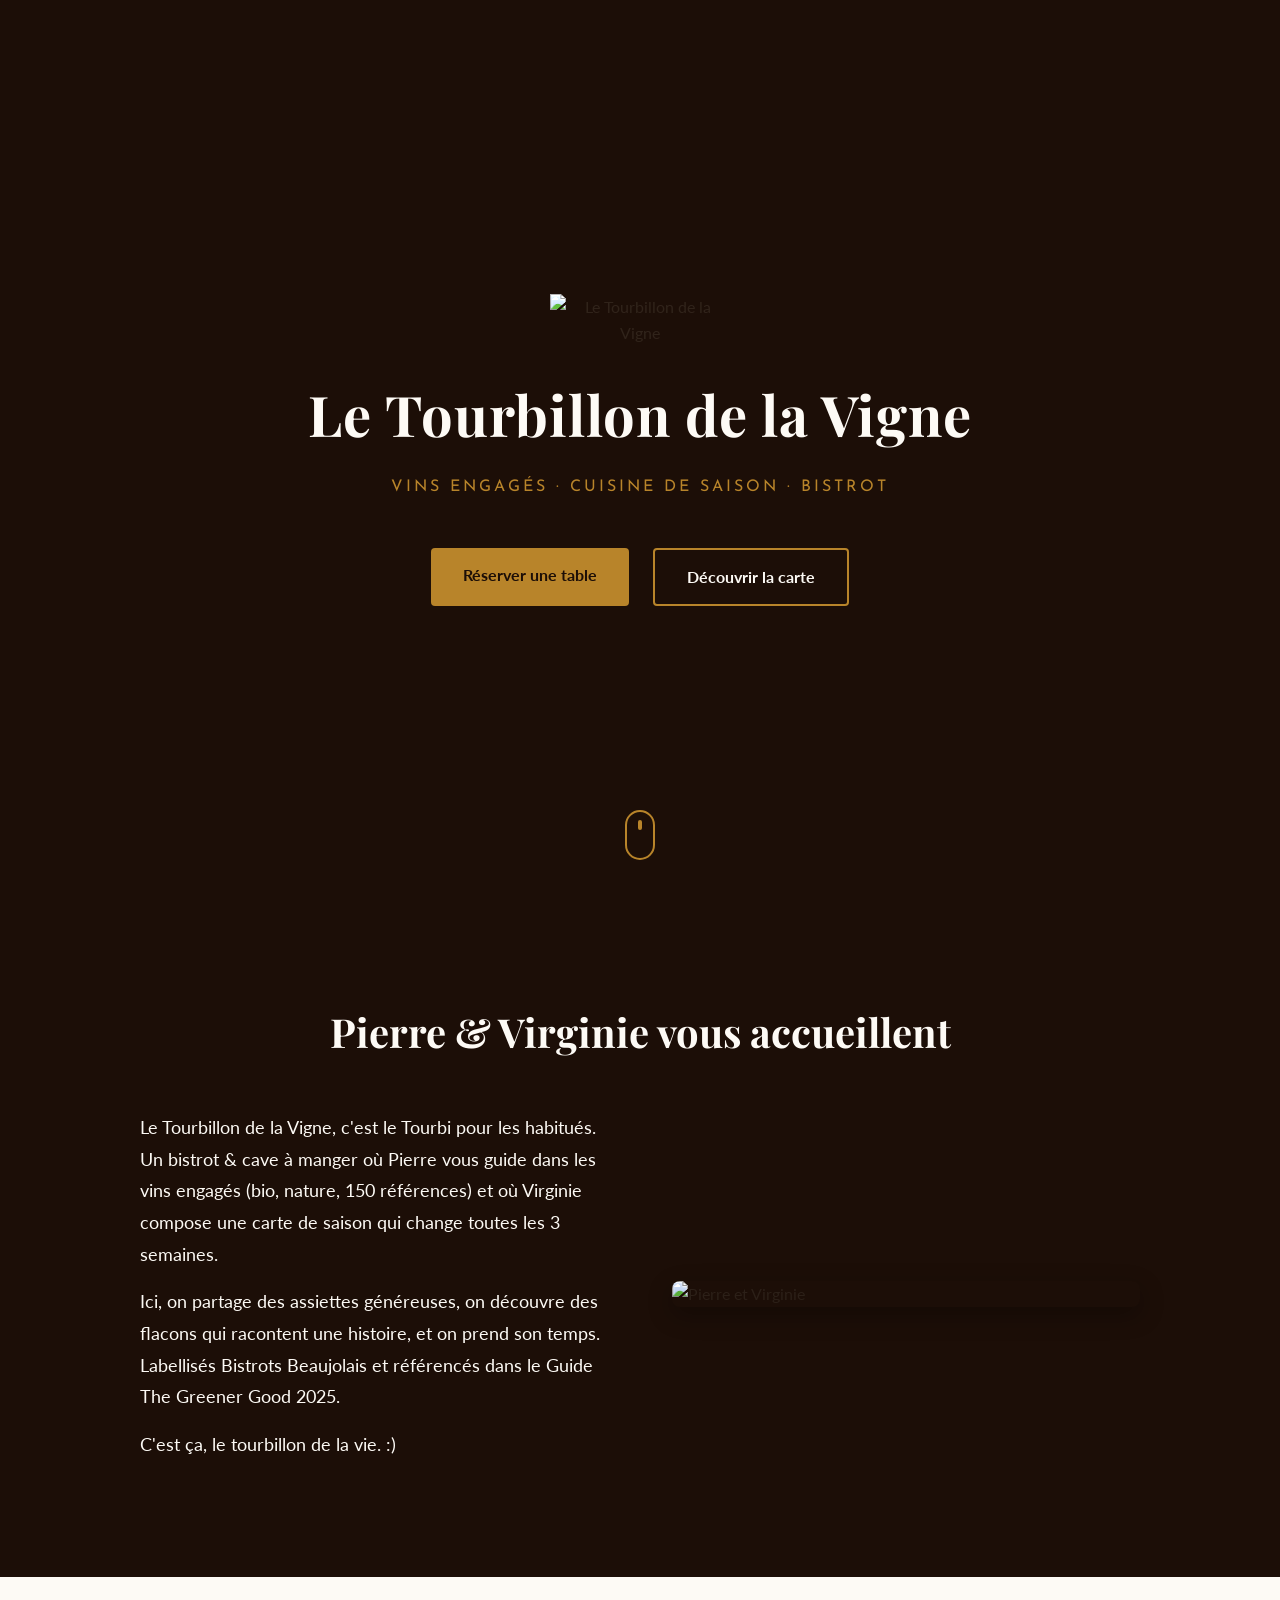
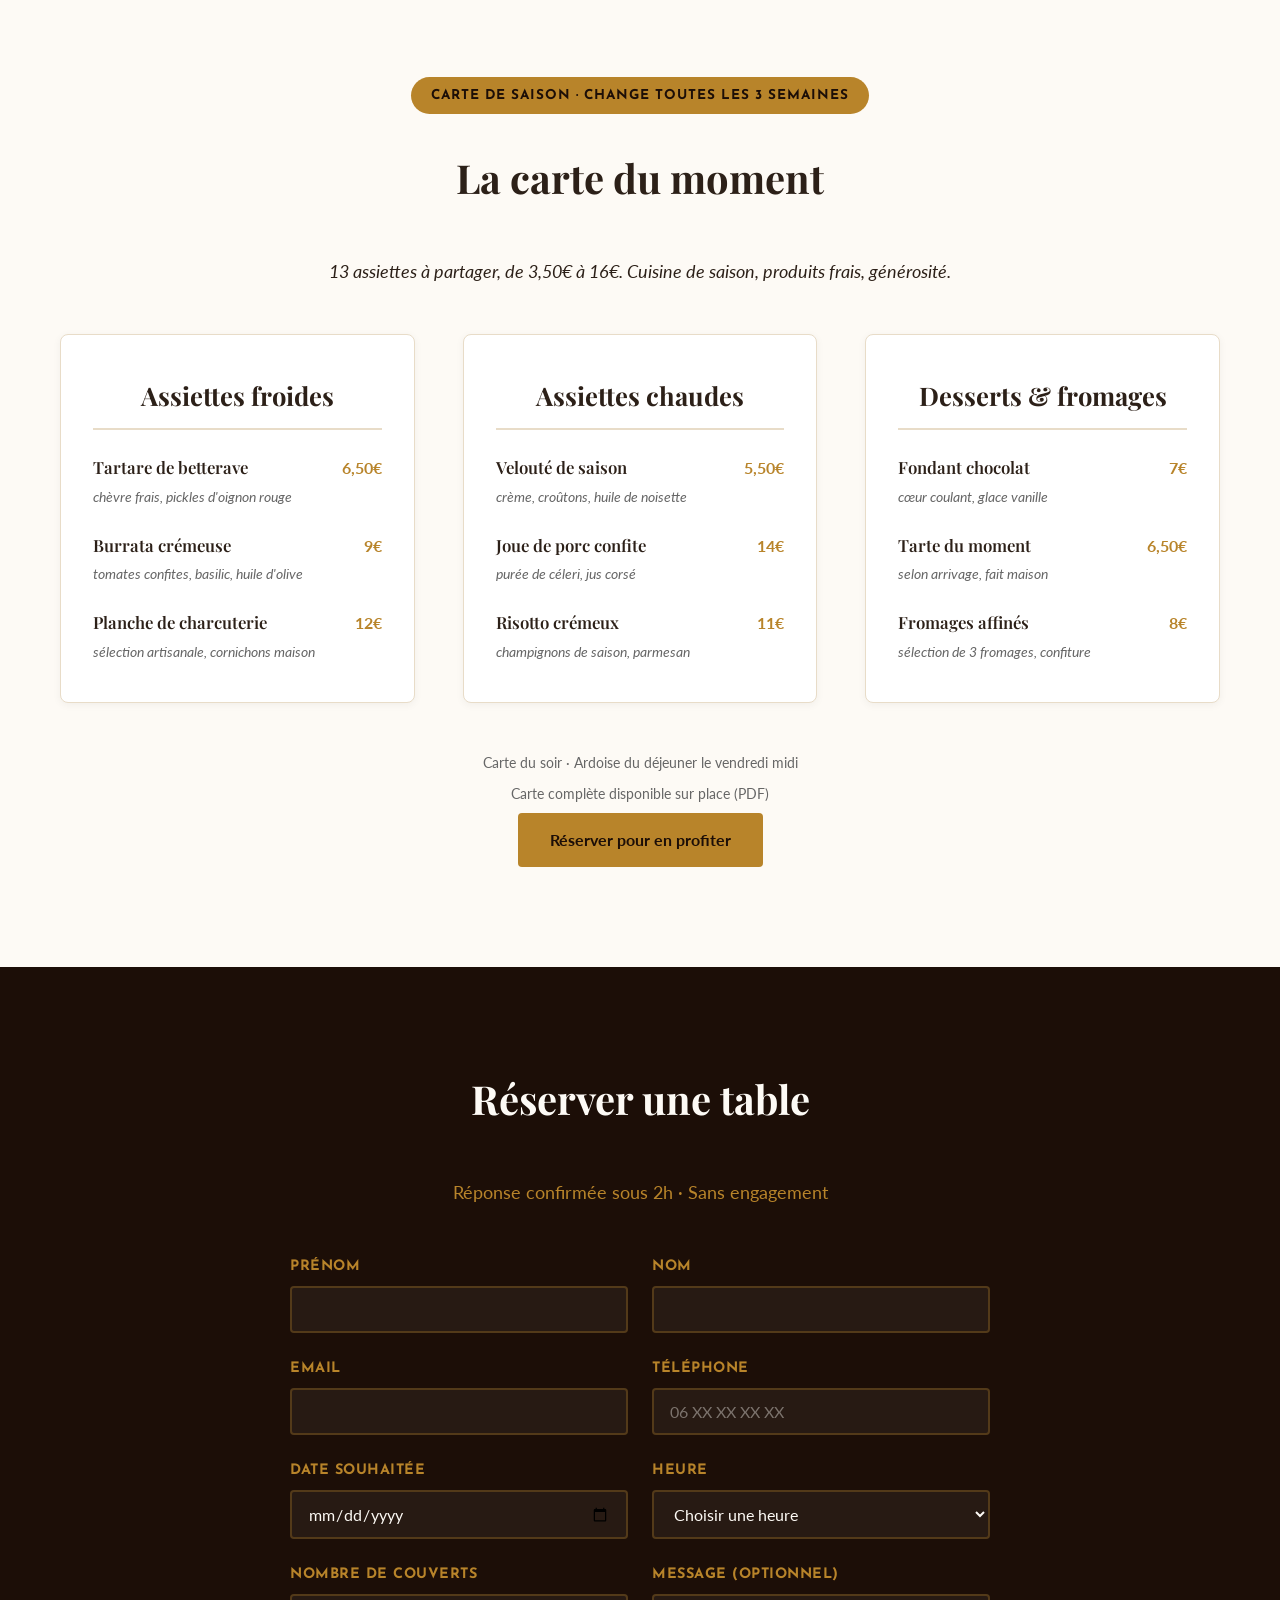
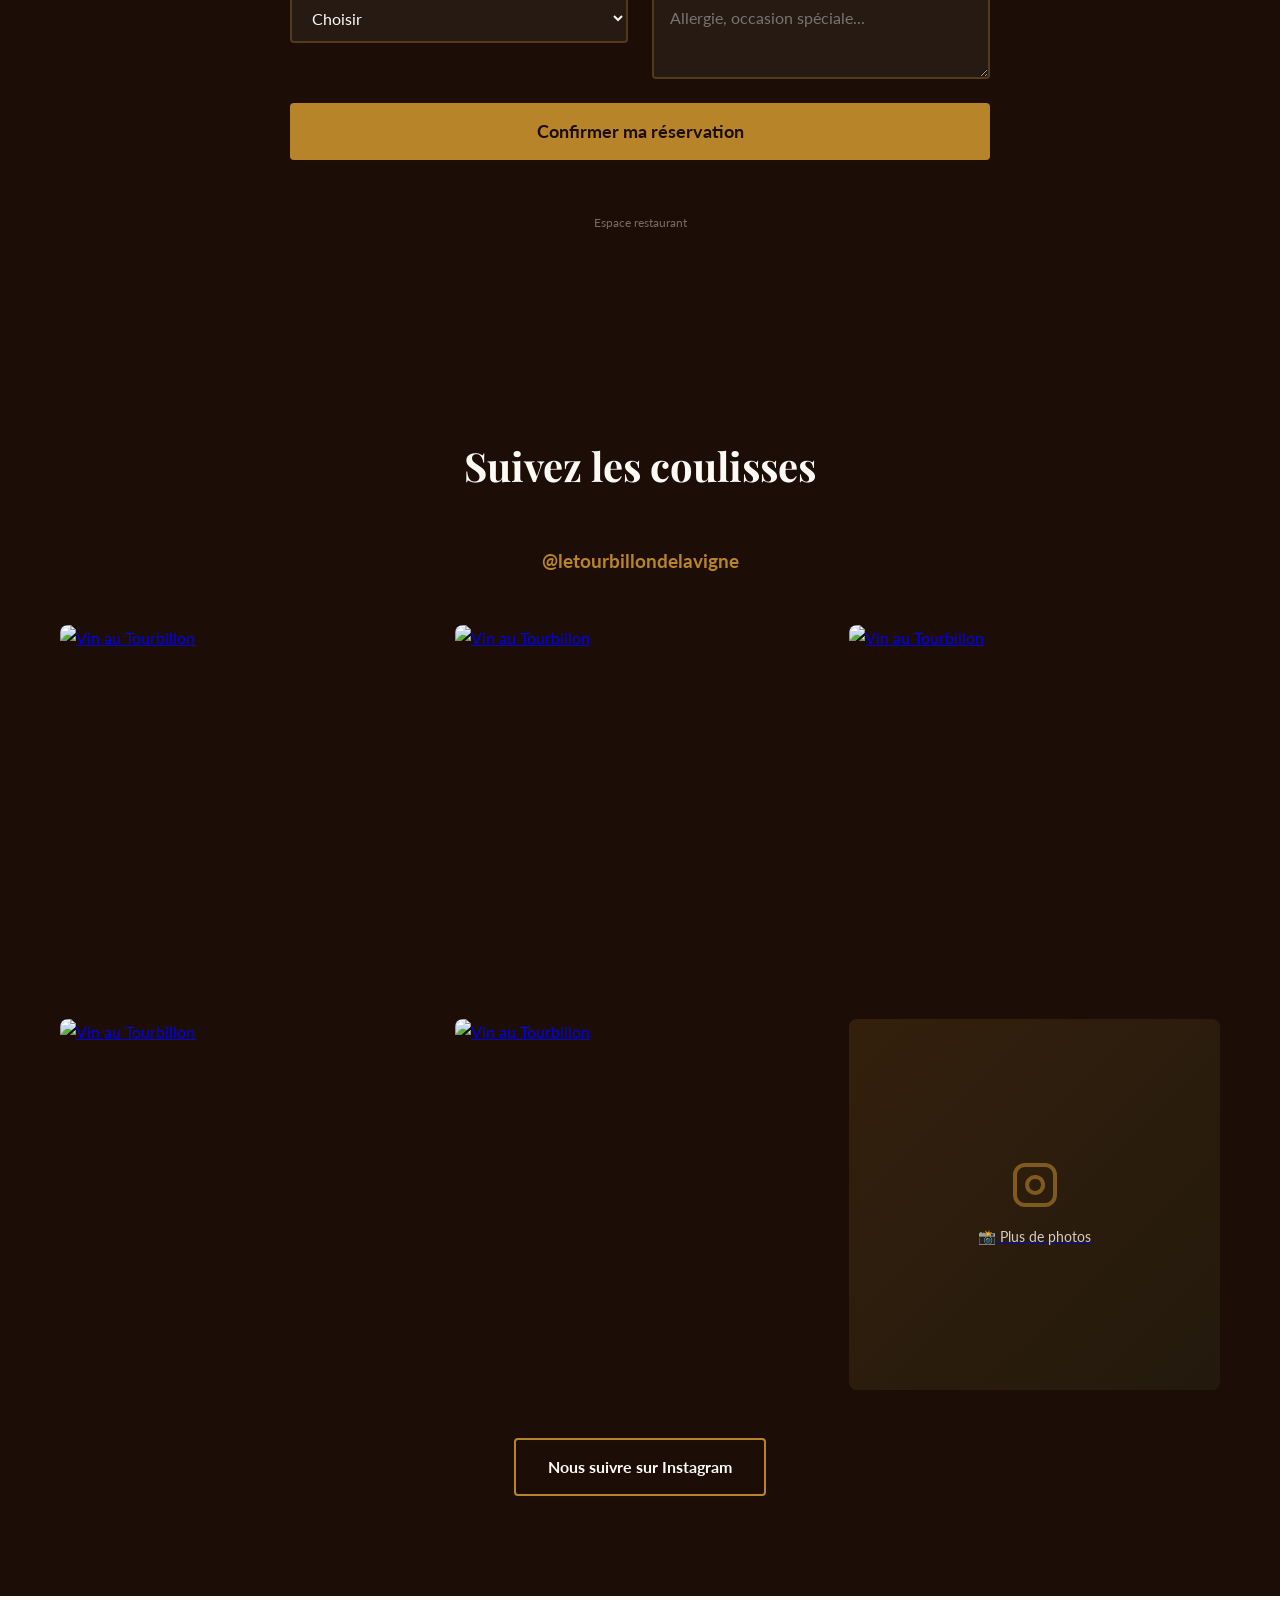
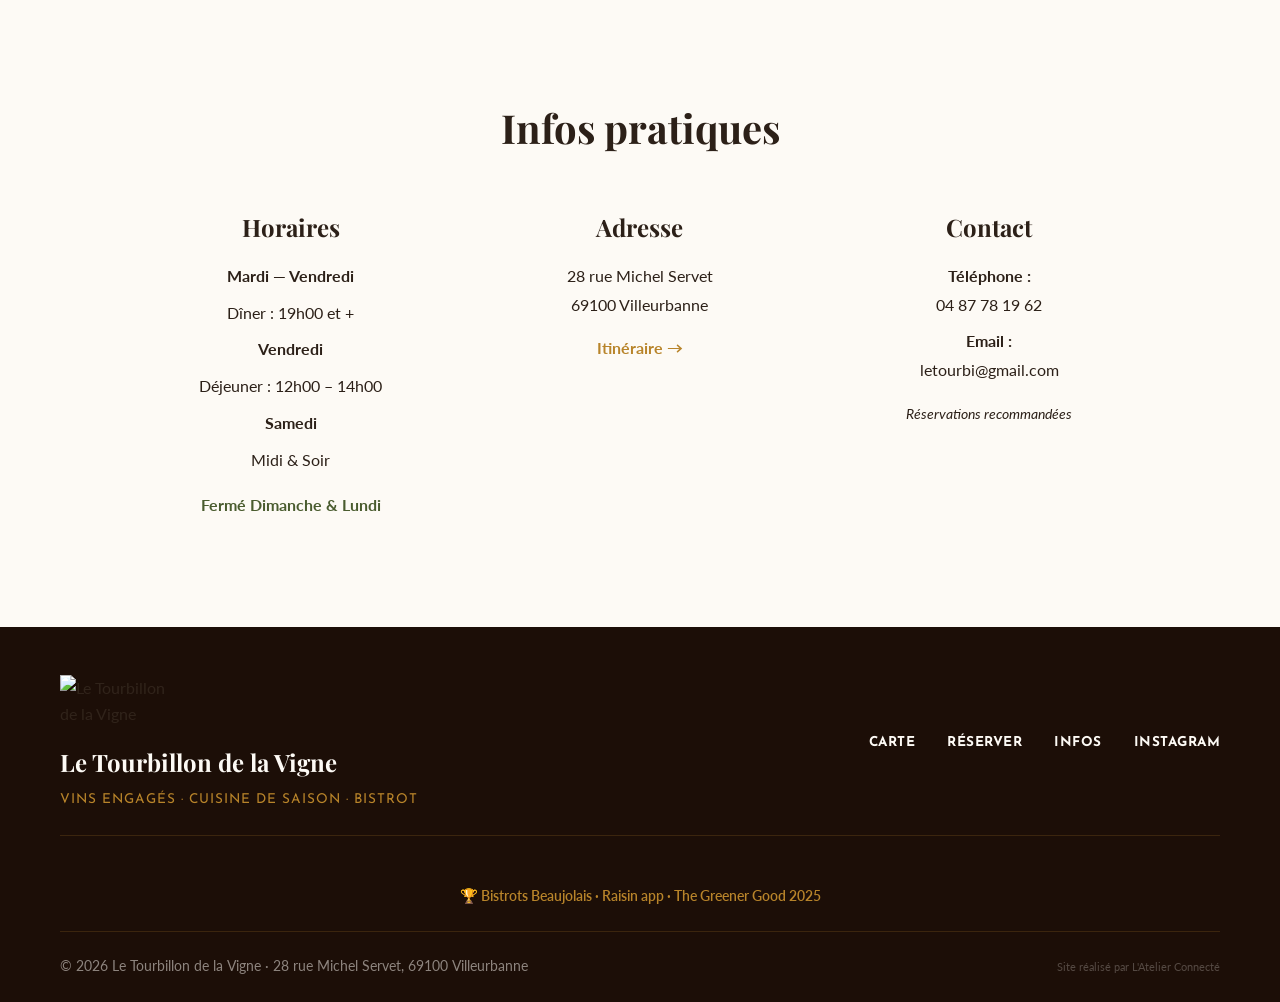
==== index.html @ a5dbc2f9 "Site démo Le Tourbillon de la Vigne avec admin" ====
<!DOCTYPE html>
<html lang="fr">
<head>
    <meta charset="UTF-8">
    <meta name="viewport" content="width=device-width, initial-scale=1.0">
    <title>Le Tourbillon de la Vigne · Vins engagés · Cuisine de saison · Villeurbanne</title>
    <meta name="description" content="Bistrot & cave à manger à Villeurbanne. Pierre (vin) et Virginie (cuisine) vous accueillent pour une cuisine de saison et des vins engagés.">
    
    <link rel="preconnect" href="https://fonts.googleapis.com">
    <link rel="preconnect" href="https://fonts.gstatic.com" crossorigin>
    <link href="https://fonts.googleapis.com/css2?family=Playfair+Display:wght@400;600;700&family=Lato:wght@300;400;700&family=Josefin+Sans:wght@300;400;600;700&display=swap" rel="stylesheet">
    
    <link rel="stylesheet" href="styles.css">
</head>
<body>

    <!-- SECTION 1 — HERO -->
    <section id="hero" class="hero">
        <div class="hero-overlay"></div>
        <div class="hero-content">
            <img src="https://static.wixstatic.com/media/c1ad2d_62af044ca80b41b68fd5f8463fed5e68~mv2.png" alt="Le Tourbillon de la Vigne" class="hero-logo">
            <h1 class="hero-title">Le Tourbillon de la Vigne</h1>
            <p class="hero-tagline">Vins engagés · Cuisine de saison · Bistrot</p>
            <div class="hero-buttons">
                <a href="#reservation" class="btn btn-primary">Réserver une table</a>
                <a href="#carte" class="btn btn-secondary">Découvrir la carte</a>
            </div>
        </div>
        <div class="scroll-indicator">
            <span></span>
        </div>
    </section>

    <!-- SECTION 2 — L'ESPRIT DU LIEU -->
    <section id="esprit" class="esprit">
        <div class="container">
            <h2 class="section-title">Pierre & Virginie vous accueillent</h2>
            <div class="esprit-content">
                <div class="esprit-text">
                    <p>Le Tourbillon de la Vigne, c'est le Tourbi pour les habitués. Un bistrot & cave à manger où Pierre vous guide dans les vins engagés (bio, nature, 150 références) et où Virginie compose une carte de saison qui change toutes les 3 semaines.</p>
                    <p>Ici, on partage des assiettes généreuses, on découvre des flacons qui racontent une histoire, et on prend son temps. Labellisés Bistrots Beaujolais et référencés dans le Guide The Greener Good 2025.</p>
                    <p>C'est ça, le tourbillon de la vie. :)</p>
                </div>
                <div class="esprit-image">
                    <img src="https://static.wixstatic.com/media/c1ad2d_cdf456a46cc7482f831415e7f7dc54d2~mv2.jpg" alt="Pierre et Virginie" loading="lazy">
                </div>
            </div>
        </div>
    </section>

    <!-- SECTION 3 — LA CARTE DU MOMENT -->
    <section id="carte" class="carte">
        <div class="container">
            <div class="badge">Carte de saison · Change toutes les 3 semaines</div>
            <h2 class="section-title dark">La carte du moment</h2>
            
            <div class="carte-intro">
                <p>13 assiettes à partager, de 3,50€ à 16€. Cuisine de saison, produits frais, générosité.</p>
            </div>

            <div class="menu-grid">
                <div class="menu-column">
                    <h3 class="menu-category">Assiettes froides</h3>
                    <div class="menu-items">
                        <div class="menu-item">
                            <div class="menu-item-header">
                                <h4>Tartare de betterave</h4>
                                <span class="price">6,50€</span>
                            </div>
                            <p>chèvre frais, pickles d'oignon rouge</p>
                        </div>
                        <div class="menu-item">
                            <div class="menu-item-header">
                                <h4>Burrata crémeuse</h4>
                                <span class="price">9€</span>
                            </div>
                            <p>tomates confites, basilic, huile d'olive</p>
                        </div>
                        <div class="menu-item">
                            <div class="menu-item-header">
                                <h4>Planche de charcuterie</h4>
                                <span class="price">12€</span>
                            </div>
                            <p>sélection artisanale, cornichons maison</p>
                        </div>
                    </div>
                </div>

                <div class="menu-column">
                    <h3 class="menu-category">Assiettes chaudes</h3>
                    <div class="menu-items">
                        <div class="menu-item">
                            <div class="menu-item-header">
                                <h4>Velouté de saison</h4>
                                <span class="price">5,50€</span>
                            </div>
                            <p>crème, croûtons, huile de noisette</p>
                        </div>
                        <div class="menu-item">
                            <div class="menu-item-header">
                                <h4>Joue de porc confite</h4>
                                <span class="price">14€</span>
                            </div>
                            <p>purée de céleri, jus corsé</p>
                        </div>
                        <div class="menu-item">
                            <div class="menu-item-header">
                                <h4>Risotto crémeux</h4>
                                <span class="price">11€</span>
                            </div>
                            <p>champignons de saison, parmesan</p>
                        </div>
                    </div>
                </div>

                <div class="menu-column">
                    <h3 class="menu-category">Desserts & fromages</h3>
                    <div class="menu-items">
                        <div class="menu-item">
                            <div class="menu-item-header">
                                <h4>Fondant chocolat</h4>
                                <span class="price">7€</span>
                            </div>
                            <p>cœur coulant, glace vanille</p>
                        </div>
                        <div class="menu-item">
                            <div class="menu-item-header">
                                <h4>Tarte du moment</h4>
                                <span class="price">6,50€</span>
                            </div>
                            <p>selon arrivage, fait maison</p>
                        </div>
                        <div class="menu-item">
                            <div class="menu-item-header">
                                <h4>Fromages affinés</h4>
                                <span class="price">8€</span>
                            </div>
                            <p>sélection de 3 fromages, confiture</p>
                        </div>
                    </div>
                </div>
            </div>

            <div class="menu-footer">
                <p class="menu-note">Carte du soir · Ardoise du déjeuner le vendredi midi</p>
                <p class="menu-note">Carte complète disponible sur place (PDF)</p>
            </div>

            <div class="carte-cta">
                <a href="#reservation" class="btn btn-primary">Réserver pour en profiter</a>
            </div>
        </div>
    </section>

    <!-- SECTION 4 — RÉSERVATION -->
    <section id="reservation" class="reservation">
        <div class="container">
            <h2 class="section-title">Réserver une table</h2>
            <p class="reservation-subtitle">Réponse confirmée sous 2h · Sans engagement</p>
            
            <div id="reservationForm" class="reservation-form-wrapper">
                <form id="bookingForm" class="booking-form">
                    <div class="form-row">
                        <div class="form-group">
                            <label for="firstName">Prénom</label>
                            <input type="text" id="firstName" name="firstName" required>
                        </div>
                        <div class="form-group">
                            <label for="lastName">Nom</label>
                            <input type="text" id="lastName" name="lastName" required>
                        </div>
                    </div>

                    <div class="form-row">
                        <div class="form-group">
                            <label for="email">Email</label>
                            <input type="email" id="email" name="email" required>
                        </div>
                        <div class="form-group">
                            <label for="phone">Téléphone</label>
                            <input type="tel" id="phone" name="phone" required placeholder="06 XX XX XX XX">
                        </div>
                    </div>

                    <div class="form-row">
                        <div class="form-group">
                            <label for="date">Date souhaitée</label>
                            <input type="date" id="date" name="date" required>
                        </div>
                        <div class="form-group">
                            <label for="time">Heure</label>
                            <select id="time" name="time" required>
                                <option value="">Choisir une heure</option>
                                <option value="12:00">12h00 (vendredi uniquement)</option>
                                <option value="12:30">12h30 (vendredi uniquement)</option>
                                <option value="13:00">13h00 (vendredi uniquement)</option>
                                <option value="19:00">19h00</option>
                                <option value="19:30">19h30</option>
                                <option value="20:00">20h00</option>
                                <option value="20:30">20h30</option>
                                <option value="21:00">21h00</option>
                                <option value="21:30">21h30</option>
                            </select>
                        </div>
                    </div>

                    <div class="form-row">
                        <div class="form-group">
                            <label for="guests">Nombre de couverts</label>
                            <select id="guests" name="guests" required>
                                <option value="">Choisir</option>
                                <option value="1">1 personne</option>
                                <option value="2">2 personnes</option>
                                <option value="3">3 personnes</option>
                                <option value="4">4 personnes</option>
                                <option value="5">5 personnes</option>
                                <option value="6">6 personnes</option>
                                <option value="7">7 personnes</option>
                                <option value="8">8 personnes</option>
                                <option value="9">9 personnes</option>
                                <option value="10+">10+ personnes</option>
                            </select>
                        </div>
                        <div class="form-group">
                            <label for="message">Message (optionnel)</label>
                            <textarea id="message" name="message" rows="3" placeholder="Allergie, occasion spéciale..."></textarea>
                        </div>
                    </div>

                    <button type="submit" class="btn btn-primary btn-large">Confirmer ma réservation</button>
                </form>
            </div>

            <div id="confirmationMessage" class="confirmation-message hidden">
                <div class="confirmation-icon">✓</div>
                <h3>Demande reçue !</h3>
                <p>Pierre ou Virginie vous confirment sous 2h.<br>À très vite au Tourbillon. 🍷</p>
            </div>

            <div class="admin-link-wrapper">
                <a href="admin.html" class="admin-link">Espace restaurant</a>
            </div>
        </div>
    </section>

    <!-- SECTION 5 — INSTAGRAM -->
    <section id="instagram" class="instagram">
        <div class="container">
            <h2 class="section-title">Suivez les coulisses</h2>
            <p class="instagram-handle">@letourbillondelavigne</p>
            
            <div class="instagram-grid">
                <a href="https://www.instagram.com/letourbillondelavigne/" target="_blank" rel="noopener" class="instagram-item">
                    <img src="https://static.wixstatic.com/media/c1ad2d_53f942e90df14820b0072b9f90a34b84~mv2.jpg" alt="Vin au Tourbillon" loading="lazy">
                    <div class="instagram-overlay">Voir sur Instagram</div>
                </a>
                <a href="https://www.instagram.com/letourbillondelavigne/" target="_blank" rel="noopener" class="instagram-item">
                    <img src="https://static.wixstatic.com/media/c1ad2d_2706cae1657c49169270c8f8856d36f0~mv2.jpg" alt="Vin au Tourbillon" loading="lazy">
                    <div class="instagram-overlay">Voir sur Instagram</div>
                </a>
                <a href="https://www.instagram.com/letourbillondelavigne/" target="_blank" rel="noopener" class="instagram-item">
                    <img src="https://static.wixstatic.com/media/c1ad2d_be0ac26b7e4b4b85a11c0bbb17809ef3~mv2.jpg" alt="Vin au Tourbillon" loading="lazy">
                    <div class="instagram-overlay">Voir sur Instagram</div>
                </a>
                <a href="https://www.instagram.com/letourbillondelavigne/" target="_blank" rel="noopener" class="instagram-item">
                    <img src="https://static.wixstatic.com/media/c1ad2d_7d9e8e8aeeae4181b324ff5e09c3f22f~mv2.jpg" alt="Vin au Tourbillon" loading="lazy">
                    <div class="instagram-overlay">Voir sur Instagram</div>
                </a>
                <a href="https://www.instagram.com/letourbillondelavigne/" target="_blank" rel="noopener" class="instagram-item">
                    <img src="https://static.wixstatic.com/media/c1ad2d_72093d8b937a4b13a94a2fa6563879ef~mv2.jpg" alt="Vin au Tourbillon" loading="lazy">
                    <div class="instagram-overlay">Voir sur Instagram</div>
                </a>
                <a href="https://www.instagram.com/letourbillondelavigne/" target="_blank" rel="noopener" class="instagram-item">
                    <div class="instagram-placeholder">
                        <svg width="48" height="48" viewBox="0 0 24 24" fill="none" stroke="currentColor" stroke-width="2">
                            <rect x="2" y="2" width="20" height="20" rx="5" ry="5"></rect>
                            <path d="M16 11.37A4 4 0 1 1 12.63 8 4 4 0 0 1 16 11.37z"></path>
                            <line x1="17.5" y1="6.5" x2="17.51" y2="6.5"></line>
                        </svg>
                        <span class="instagram-text">📸 Plus de photos</span>
                    </div>
                    <div class="instagram-overlay">Voir sur Instagram</div>
                </a>
            </div>

            <div class="instagram-cta">
                <a href="https://www.instagram.com/letourbillondelavigne/" target="_blank" rel="noopener" class="btn btn-secondary">Nous suivre sur Instagram</a>
            </div>
        </div>
    </section>

    <!-- SECTION 6 — INFOS PRATIQUES -->
    <section id="infos" class="infos">
        <div class="container">
            <h2 class="section-title dark">Infos pratiques</h2>
            
            <div class="infos-grid">
                <div class="info-block">
                    <h3>Horaires</h3>
                    <p><strong>Mardi — Vendredi</strong></p>
                    <p>Dîner : 19h00 et +</p>
                    <p><strong>Vendredi</strong></p>
                    <p>Déjeuner : 12h00 – 14h00</p>
                    <p><strong>Samedi</strong></p>
                    <p>Midi & Soir</p>
                    <p class="closed">Fermé Dimanche & Lundi</p>
                </div>

                <div class="info-block">
                    <h3>Adresse</h3>
                    <p>28 rue Michel Servet<br>69100 Villeurbanne</p>
                    <a href="https://maps.app.goo.gl/if4nphza4ZRrnFDS7" target="_blank" rel="noopener" class="link-accent">Itinéraire →</a>
                </div>

                <div class="info-block">
                    <h3>Contact</h3>
                    <p><strong>Téléphone :</strong><br>04 87 78 19 62</p>
                    <p><strong>Email :</strong><br>letourbi@gmail.com</p>
                    <p class="info-note">Réservations recommandées</p>
                </div>
            </div>
        </div>
    </section>

    <!-- FOOTER -->
    <footer class="footer">
        <div class="container">
            <div class="footer-content">
                <div class="footer-brand">
                    <img src="https://static.wixstatic.com/media/c1ad2d_62af044ca80b41b68fd5f8463fed5e68~mv2.png" alt="Le Tourbillon de la Vigne" class="footer-logo">
                    <h3>Le Tourbillon de la Vigne</h3>
                    <p>Vins engagés · Cuisine de saison · Bistrot</p>
                </div>
                <nav class="footer-nav">
                    <a href="#carte">Carte</a>
                    <a href="#reservation">Réserver</a>
                    <a href="#infos">Infos</a>
                    <a href="https://www.instagram.com/letourbillondelavigne/" target="_blank" rel="noopener">Instagram</a>
                </nav>
            </div>
            <div class="footer-labels">
                <p>🏆 Bistrots Beaujolais · Raisin app · The Greener Good 2025</p>
            </div>
            <div class="footer-bottom">
                <p>&copy; 2026 Le Tourbillon de la Vigne · 28 rue Michel Servet, 69100 Villeurbanne</p>
                <p class="footer-credit">Site réalisé par L'Atelier Connecté</p>
            </div>
        </div>
    </footer>

    <script src="script.js"></script>
</body>
</html>

<!-- PRODUCTION TODO :
  1. Remplacer formulaire démo par widget Zenchef
  2. Remplacer grille Instagram par embed SnapWidget
  3. Admin : brancher EmailJS pour envoyer confirmation client
  4. Admin : ajouter authentification simple (mot de passe)
  5. Vraies photos haute résolution dans assets/
-->
---- styles.css ----
:root {
    --fond-principal: #1C0E07;
    --fond-contenu: #FDFAF5;
    --texte-principal: #2C2018;
    --accent-principal: #B8842A;
    --accent-secondaire: #4A5C2F;
    --separateur: #E8DCC8;
    --texte-clair: #FDFAF5;
}

* {
    margin: 0;
    padding: 0;
    box-sizing: border-box;
}

html {
    scroll-behavior: smooth;
}

body {
    font-family: 'Lato', sans-serif;
    color: var(--texte-principal);
    background-color: var(--fond-contenu);
    line-height: 1.6;
    overflow-x: hidden;
}

.container {
    max-width: 1200px;
    margin: 0 auto;
    padding: 0 20px;
}

.section-title {
    font-family: 'Playfair Display', serif;
    font-size: 2.5rem;
    font-weight: 700;
    text-align: center;
    margin-bottom: 3rem;
    color: var(--texte-clair);
}

.section-title.dark {
    color: var(--texte-principal);
}

.btn {
    display: inline-block;
    padding: 14px 32px;
    border-radius: 4px;
    text-decoration: none;
    font-weight: 700;
    font-size: 1rem;
    transition: all 0.3s ease;
    cursor: pointer;
    border: none;
    font-family: 'Lato', sans-serif;
}

.btn-primary {
    background-color: var(--accent-principal);
    color: var(--fond-principal);
}

.btn-primary:hover {
    background-color: #D4B55E;
    transform: translateY(-2px);
}

.btn-secondary {
    background-color: transparent;
    color: var(--texte-clair);
    border: 2px solid var(--accent-principal);
}

.btn-secondary:hover {
    background-color: var(--accent-principal);
    color: var(--fond-principal);
}

.btn-large {
    width: 100%;
    padding: 18px 32px;
    font-size: 1.1rem;
}

.hero {
    min-height: 100vh;
    display: flex;
    align-items: center;
    justify-content: center;
    position: relative;
    background: var(--fond-principal);
    background-image: url('https://static.wixstatic.com/media/c1ad2d_53f942e90df14820b0072b9f90a34b84~mv2.jpg');
    background-size: cover;
    background-position: center;
}

.hero-overlay {
    position: absolute;
    top: 0;
    left: 0;
    right: 0;
    bottom: 0;
    background: linear-gradient(135deg, rgba(28, 14, 7, 0.85) 0%, rgba(28, 14, 7, 0.7) 100%);
    z-index: 0;
}

.hero-logo {
    max-width: 180px;
    height: auto;
    margin: 0 auto 1.5rem;
    display: block;
    filter: brightness(1.1);
}

.hero-content {
    text-align: center;
    z-index: 1;
    animation: fadeInUp 1s ease;
}

.hero-title {
    font-family: 'Playfair Display', serif;
    font-size: 3.5rem;
    font-weight: 700;
    margin-bottom: 1rem;
    color: var(--texte-clair);
    letter-spacing: 1px;
}

.hero-tagline {
    font-family: 'Josefin Sans', sans-serif;
    font-size: 1rem;
    color: var(--accent-principal);
    margin-bottom: 3rem;
    letter-spacing: 3px;
    text-transform: uppercase;
    font-weight: 400;
}

.hero-buttons {
    display: flex;
    gap: 1.5rem;
    justify-content: center;
    flex-wrap: wrap;
}

.scroll-indicator {
    position: absolute;
    bottom: 40px;
    left: 50%;
    transform: translateX(-50%);
    width: 30px;
    height: 50px;
    border: 2px solid var(--accent-principal);
    border-radius: 20px;
    display: flex;
    justify-content: center;
    padding-top: 8px;
}

.scroll-indicator span {
    width: 4px;
    height: 10px;
    background-color: var(--accent-principal);
    border-radius: 2px;
    animation: scroll 2s infinite;
}

@keyframes scroll {
    0%, 100% {
        transform: translateY(0);
        opacity: 1;
    }
    50% {
        transform: translateY(15px);
        opacity: 0.5;
    }
}

@keyframes fadeInUp {
    from {
        opacity: 0;
        transform: translateY(30px);
    }
    to {
        opacity: 1;
        transform: translateY(0);
    }
}

.fade-in {
    opacity: 0;
    transform: translateY(30px);
    transition: opacity 0.8s ease, transform 0.8s ease;
}

.fade-in.visible {
    opacity: 1;
    transform: translateY(0);
}

.esprit {
    padding: 100px 0;
    background-color: var(--fond-principal);
}

.esprit-content {
    display: grid;
    grid-template-columns: 1fr 1fr;
    gap: 4rem;
    align-items: center;
    max-width: 1000px;
    margin: 0 auto;
}

.esprit-text p {
    font-size: 1.1rem;
    line-height: 1.8;
    color: var(--texte-clair);
    margin-bottom: 1rem;
}

.esprit-image {
    border-radius: 8px;
    overflow: hidden;
    box-shadow: 0 8px 24px rgba(0, 0, 0, 0.3);
}

.esprit-image img {
    width: 100%;
    height: 100%;
    object-fit: cover;
    display: block;
}

.carte {
    padding: 100px 0;
    background-color: var(--fond-contenu);
}

.carte-intro {
    text-align: center;
    margin-bottom: 3rem;
}

.carte-intro p {
    font-size: 1.1rem;
    color: var(--texte-principal);
    font-style: italic;
}

.badge {
    display: inline-block;
    background-color: var(--accent-principal);
    color: var(--fond-principal);
    padding: 8px 20px;
    border-radius: 20px;
    font-size: 0.85rem;
    font-weight: 700;
    margin: 0 auto 2rem;
    display: block;
    width: fit-content;
    text-align: center;
    font-family: 'Josefin Sans', sans-serif;
    text-transform: uppercase;
    letter-spacing: 1px;
}

.menu-grid {
    display: grid;
    grid-template-columns: repeat(3, 1fr);
    gap: 3rem;
    margin-bottom: 3rem;
}

.menu-column {
    background-color: white;
    padding: 2.5rem 2rem;
    border-radius: 8px;
    border: 1px solid var(--separateur);
    box-shadow: 0 2px 8px rgba(0, 0, 0, 0.05);
}

.menu-category {
    font-family: 'Playfair Display', serif;
    font-size: 1.6rem;
    color: var(--texte-principal);
    margin-bottom: 1.5rem;
    text-align: center;
    padding-bottom: 0.75rem;
    border-bottom: 2px solid var(--separateur);
}

.menu-items {
    display: flex;
    flex-direction: column;
    gap: 1.5rem;
}

.menu-item-header {
    display: flex;
    justify-content: space-between;
    align-items: baseline;
    margin-bottom: 0.3rem;
}

.menu-item h4 {
    font-family: 'Playfair Display', serif;
    font-size: 1.05rem;
    color: var(--texte-principal);
    font-weight: 600;
    flex: 1;
}

.menu-item .price {
    font-weight: 700;
    color: var(--accent-principal);
    font-size: 1rem;
    margin-left: 1rem;
}

.menu-item p {
    font-size: 0.9rem;
    color: #666;
    line-height: 1.5;
    font-style: italic;
}

.menu-footer {
    text-align: center;
    margin-top: 2rem;
}

.menu-note {
    color: #666;
    font-size: 0.9rem;
    margin: 0.5rem 0;
}

.carte-cta {
    text-align: center;
}

.reservation {
    padding: 100px 0;
    background-color: var(--fond-principal);
}

.admin-link-wrapper {
    text-align: center;
    margin-top: 3rem;
}

.admin-link {
    font-size: 0.75rem;
    color: rgba(253, 250, 245, 0.4);
    text-decoration: none;
    transition: color 0.3s ease;
}

.admin-link:hover {
    color: rgba(253, 250, 245, 0.6);
}

.reservation-subtitle {
    text-align: center;
    color: var(--accent-principal);
    font-size: 1.1rem;
    margin-bottom: 3rem;
}

.reservation-form-wrapper {
    max-width: 700px;
    margin: 0 auto;
}

.booking-form {
    display: flex;
    flex-direction: column;
    gap: 1.5rem;
}

.form-row {
    display: grid;
    grid-template-columns: 1fr 1fr;
    gap: 1.5rem;
}

.form-group {
    display: flex;
    flex-direction: column;
}

.form-group label {
    margin-bottom: 0.5rem;
    font-weight: 700;
    color: var(--accent-principal);
    font-size: 0.9rem;
    font-family: 'Josefin Sans', sans-serif;
    text-transform: uppercase;
    letter-spacing: 0.5px;
}

.form-group input,
.form-group select,
.form-group textarea {
    padding: 12px 16px;
    border: 2px solid rgba(184, 132, 42, 0.3);
    border-radius: 4px;
    background-color: rgba(253, 250, 245, 0.05);
    color: var(--texte-clair);
    font-family: 'Lato', sans-serif;
    font-size: 1rem;
    transition: border-color 0.3s ease;
}

.form-group input::placeholder,
.form-group textarea::placeholder {
    color: rgba(253, 250, 245, 0.4);
}

.form-group input:focus,
.form-group select:focus,
.form-group textarea:focus {
    outline: none;
    border-color: var(--accent-principal);
    background-color: rgba(253, 250, 245, 0.1);
}

.form-group textarea {
    resize: vertical;
}

.confirmation-message {
    text-align: center;
    max-width: 600px;
    margin: 0 auto;
    padding: 3rem 2rem;
    animation: fadeInUp 0.6s ease;
}

.confirmation-message.hidden {
    display: none;
}

.confirmation-icon {
    width: 80px;
    height: 80px;
    background-color: var(--accent-principal);
    color: var(--texte-sombre);
    border-radius: 50%;
    display: flex;
    align-items: center;
    justify-content: center;
    font-size: 3rem;
    margin: 0 auto 1.5rem;
    animation: scaleIn 0.5s ease;
}

@keyframes scaleIn {
    from {
        transform: scale(0);
    }
    to {
        transform: scale(1);
    }
}

.confirmation-message h3 {
    font-family: 'Playfair Display', serif;
    font-size: 2rem;
    margin-bottom: 1rem;
    color: var(--texte-clair);
}

.confirmation-message p {
    font-size: 1.1rem;
    line-height: 1.8;
    color: var(--texte-clair);
}

.instagram {
    padding: 100px 0;
    background-color: var(--fond-principal);
}

.instagram-handle {
    text-align: center;
    color: var(--accent-principal);
    font-size: 1.2rem;
    margin-bottom: 3rem;
    font-weight: 700;
}

.instagram-grid {
    display: grid;
    grid-template-columns: repeat(3, 1fr);
    gap: 1.5rem;
    margin-bottom: 3rem;
}

.instagram-item {
    aspect-ratio: 1;
    border-radius: 8px;
    overflow: hidden;
    position: relative;
    cursor: pointer;
    transition: transform 0.3s ease;
    display: block;
}

.instagram-item:hover {
    transform: scale(1.02);
}

.instagram-item img {
    width: 100%;
    height: 100%;
    object-fit: cover;
    display: block;
}

.instagram-placeholder {
    width: 100%;
    height: 100%;
    background: linear-gradient(135deg, rgba(184, 132, 42, 0.15) 0%, rgba(74, 92, 47, 0.15) 100%);
    display: flex;
    flex-direction: column;
    align-items: center;
    justify-content: center;
    gap: 1rem;
}

.instagram-placeholder svg {
    color: var(--accent-principal);
    opacity: 0.6;
}

.instagram-text {
    font-size: 0.9rem;
    color: var(--texte-clair);
    opacity: 0.8;
}

.instagram-overlay {
    position: absolute;
    top: 0;
    left: 0;
    right: 0;
    bottom: 0;
    background-color: rgba(184, 132, 42, 0.9);
    color: var(--fond-principal);
    display: flex;
    align-items: center;
    justify-content: center;
    font-weight: 700;
    opacity: 0;
    transition: opacity 0.3s ease;
}

.instagram-item:hover .instagram-overlay {
    opacity: 1;
}

.instagram-cta {
    text-align: center;
}

.infos {
    padding: 100px 0;
    background-color: var(--fond-contenu);
}

.infos-grid {
    display: grid;
    grid-template-columns: repeat(3, 1fr);
    gap: 3rem;
    max-width: 1000px;
    margin: 0 auto;
}

.info-block {
    text-align: center;
}

.info-block h3 {
    font-family: 'Playfair Display', serif;
    font-size: 1.5rem;
    color: var(--texte-sombre);
    margin-bottom: 1rem;
}

.info-block p {
    color: var(--texte-principal);
    line-height: 1.8;
    margin-bottom: 0.5rem;
}

.info-block .closed {
    color: var(--accent-secondaire);
    font-weight: 700;
    margin-top: 1rem;
}

.info-block .info-note {
    font-style: italic;
    font-size: 0.9rem;
    margin-top: 1rem;
}

.link-accent {
    color: var(--accent-principal);
    text-decoration: none;
    font-weight: 700;
    transition: color 0.3s ease;
    display: inline-block;
    margin-top: 0.5rem;
}

.link-accent:hover {
    color: var(--accent-secondaire);
}

.footer {
    background-color: var(--fond-principal);
    padding: 3rem 0 1.5rem;
}

.footer-logo {
    max-width: 120px;
    height: auto;
    margin-bottom: 1rem;
    filter: brightness(1.1);
}

.footer-content {
    display: flex;
    justify-content: space-between;
    align-items: center;
    margin-bottom: 1.5rem;
    padding-bottom: 1.5rem;
    border-bottom: 1px solid rgba(184, 132, 42, 0.2);
}

.footer-brand h3 {
    font-family: 'Playfair Display', serif;
    font-size: 1.5rem;
    margin-bottom: 0.5rem;
    color: var(--texte-clair);
}

.footer-brand p {
    color: var(--accent-principal);
    font-size: 0.85rem;
    font-family: 'Josefin Sans', sans-serif;
    text-transform: uppercase;
    letter-spacing: 1px;
}

.footer-nav {
    display: flex;
    gap: 2rem;
}

.footer-nav a {
    color: var(--texte-clair);
    text-decoration: none;
    transition: color 0.3s ease;
    font-weight: 700;
    font-family: 'Josefin Sans', sans-serif;
    text-transform: uppercase;
    font-size: 0.85rem;
    letter-spacing: 0.5px;
}

.footer-nav a:hover {
    color: var(--accent-principal);
}

.footer-labels {
    text-align: center;
    padding: 1.5rem 0;
    border-bottom: 1px solid rgba(184, 132, 42, 0.2);
}

.footer-labels p {
    color: var(--accent-principal);
    font-size: 0.9rem;
    font-weight: 600;
}

.footer-bottom {
    display: flex;
    justify-content: space-between;
    align-items: center;
    font-size: 0.85rem;
    color: rgba(253, 250, 245, 0.5);
    margin-top: 1.5rem;
}

.footer-credit {
    font-size: 0.7rem;
    opacity: 0.5;
}

@media (max-width: 768px) {
    .hero-logo {
        max-width: 140px;
    }

    .hero-title {
        font-size: 2.2rem;
    }

    .hero-tagline {
        font-size: 1rem;
    }

    .hero-buttons {
        flex-direction: column;
        width: 100%;
        padding: 0 20px;
    }

    .hero-buttons .btn {
        width: 100%;
    }

    .section-title {
        font-size: 2rem;
    }

    .esprit-content {
        grid-template-columns: 1fr;
        gap: 2rem;
    }

    .esprit-text p {
        font-size: 1.1rem;
    }

    .esprit-quote {
        padding: 3rem 1.5rem;
    }

    .esprit-quote blockquote {
        font-size: 2rem;
    }

    .menu-grid {
        grid-template-columns: 1fr;
        gap: 2rem;
    }

    .form-row {
        grid-template-columns: 1fr;
    }

    .instagram-grid {
        grid-template-columns: repeat(2, 1fr);
        gap: 1rem;
    }

    .infos-grid {
        grid-template-columns: 1fr;
        gap: 2rem;
    }

    .footer-content {
        flex-direction: column;
        gap: 2rem;
        text-align: center;
    }

    .footer-nav {
        flex-direction: column;
        gap: 1rem;
    }

    .footer-bottom {
        flex-direction: column;
        gap: 0.5rem;
        text-align: center;
    }
}

@media (max-width: 480px) {
    .hero-title {
        font-size: 2rem;
    }

    .section-title {
        font-size: 1.8rem;
    }

    .esprit-quote blockquote {
        font-size: 1.8rem;
    }

    .menu-column {
        padding: 2rem 1.5rem;
    }

    .instagram-grid {
        grid-template-columns: 1fr;
    }
}
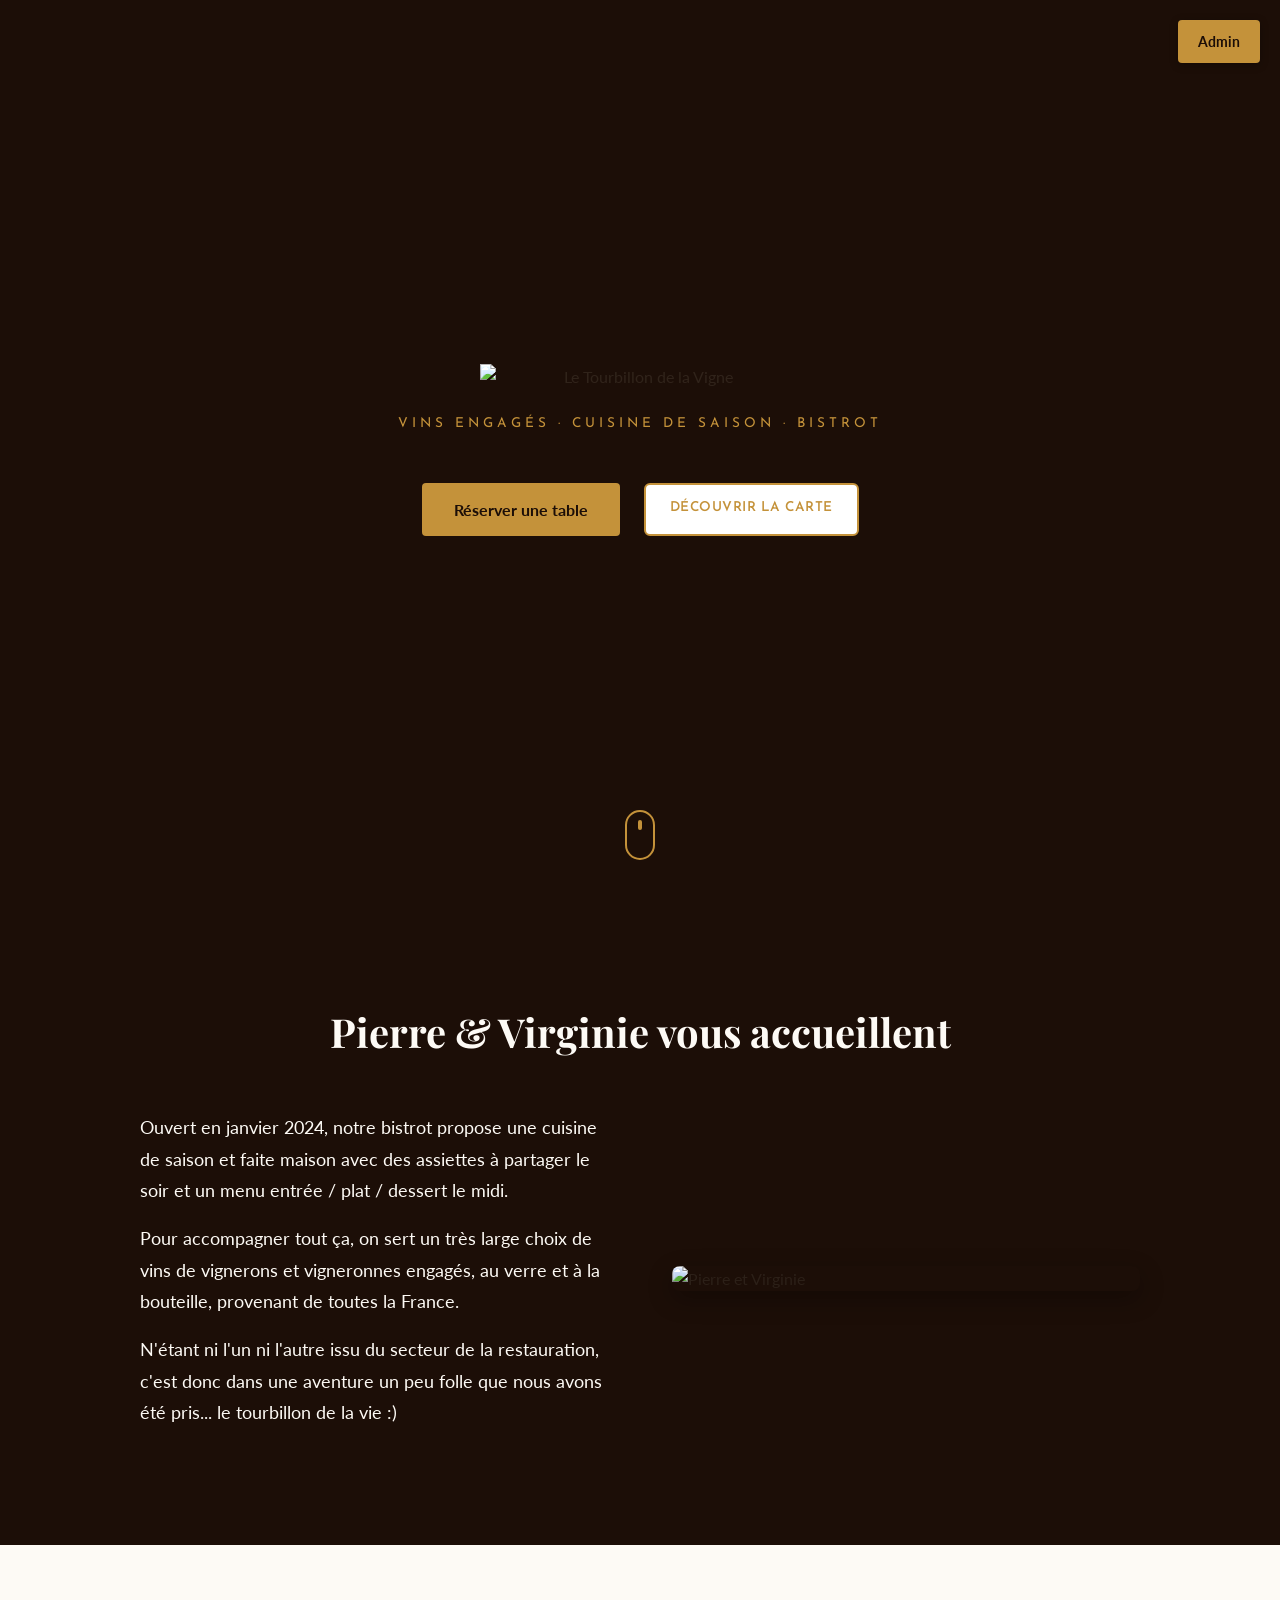
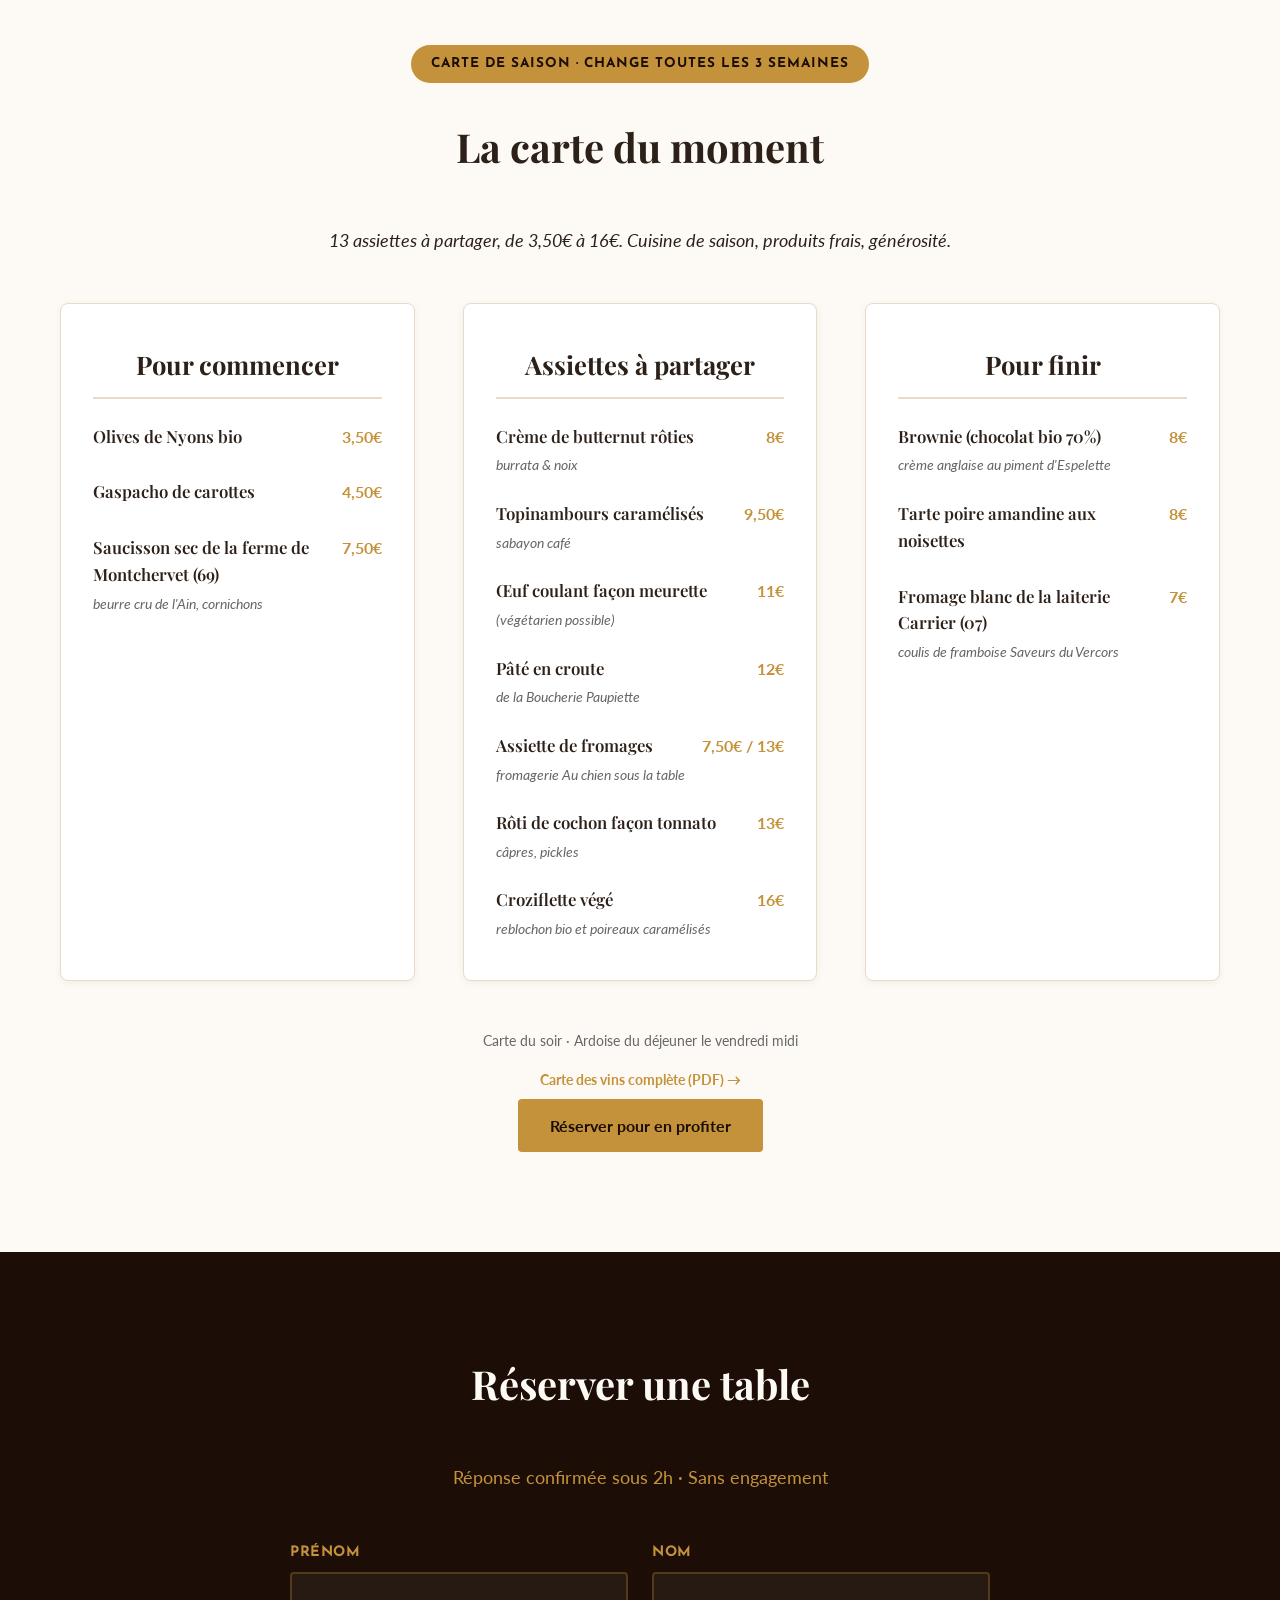
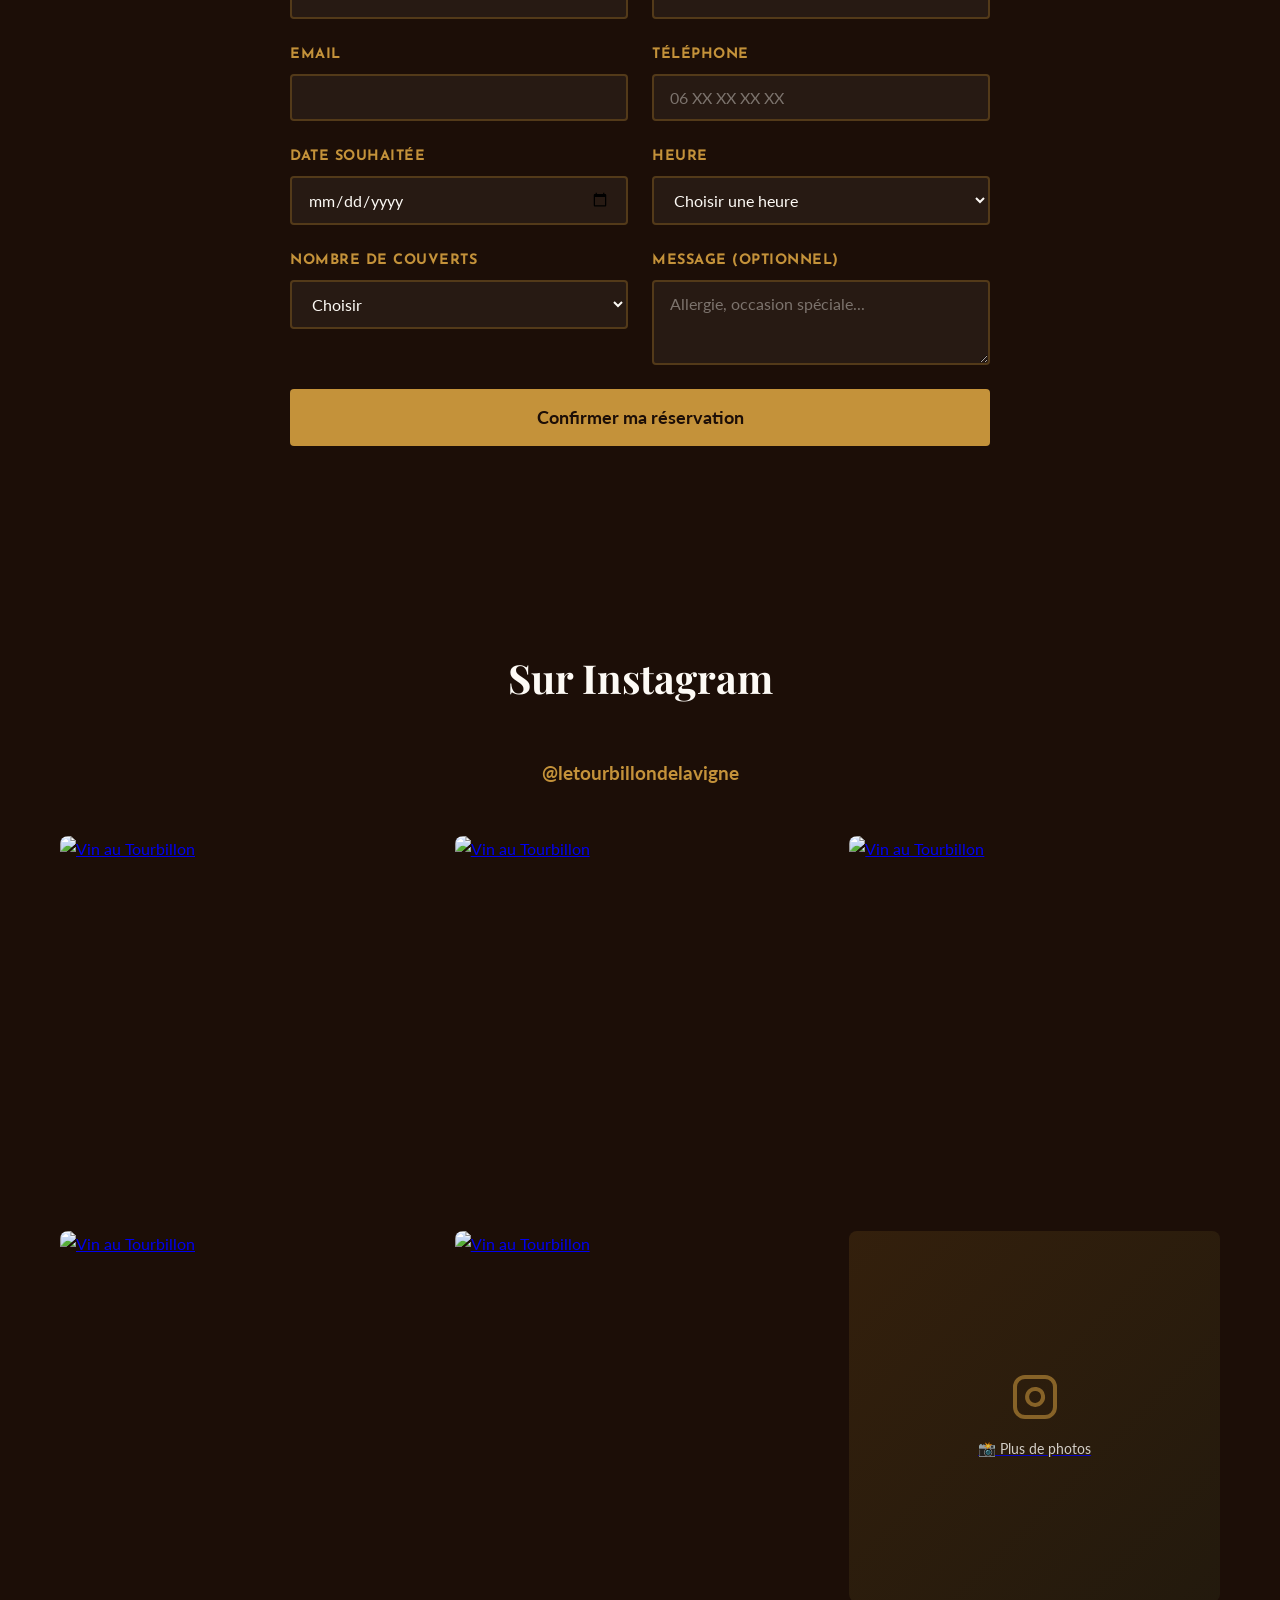
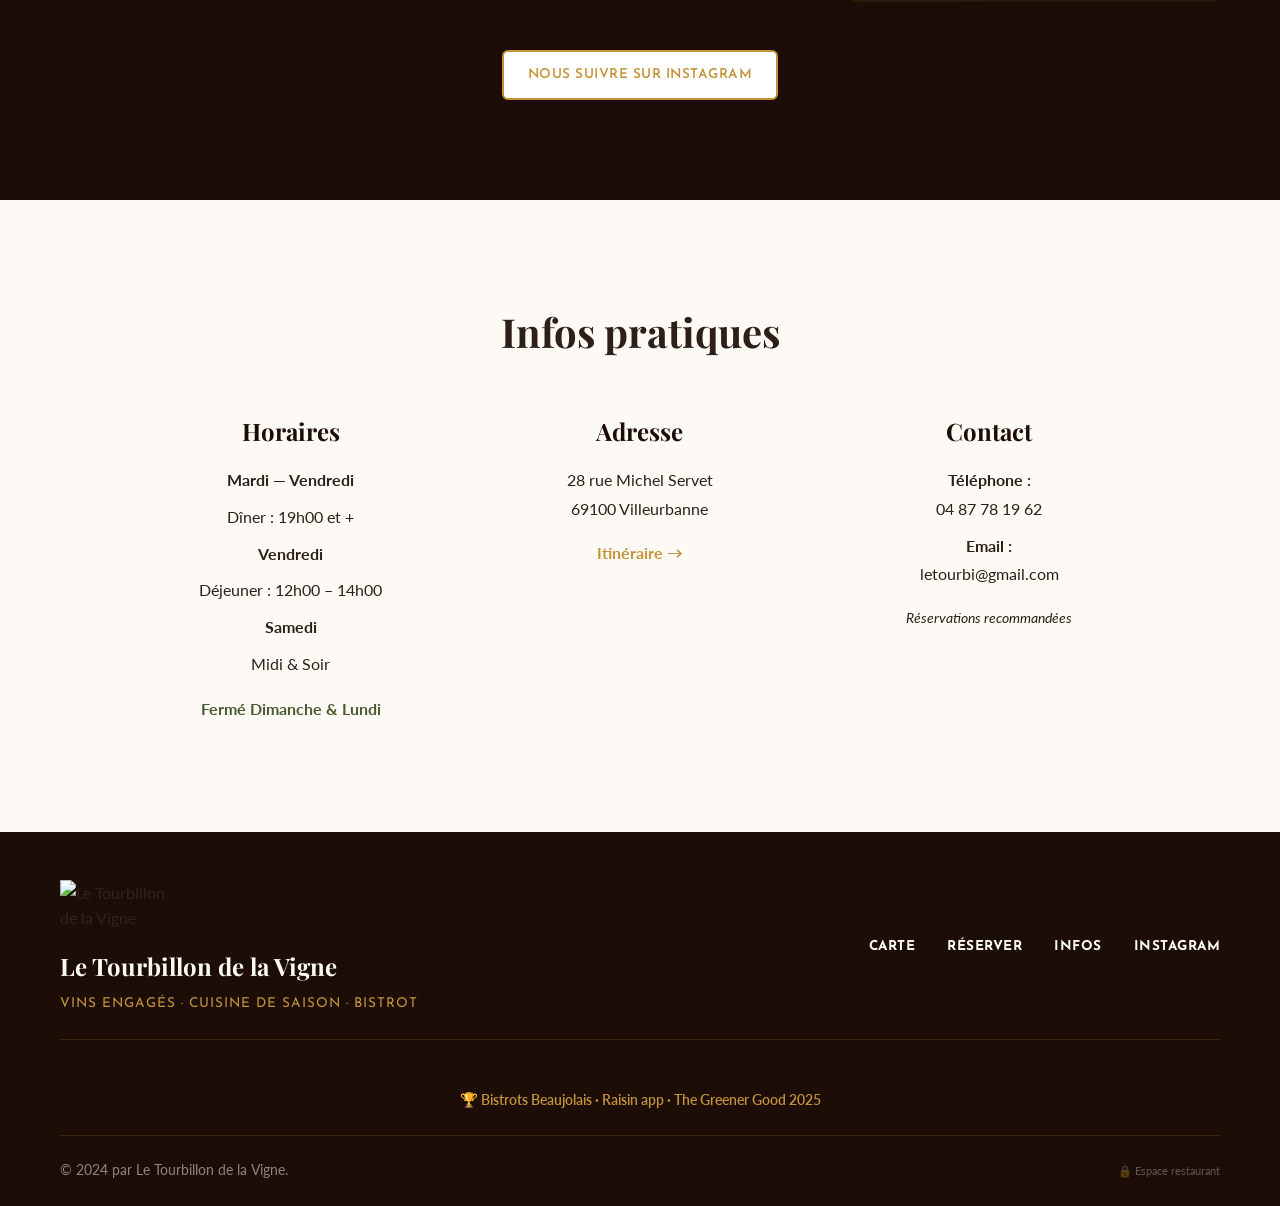
==== commit bbc09dd4: "Démo Le Tourbillon de la Vigne" ====
--- a/index.html
+++ b/index.html
@@ -11,15 +11,25 @@
     <link href="https://fonts.googleapis.com/css2?family=Playfair+Display:wght@400;600;700&family=Lato:wght@300;400;700&family=Josefin+Sans:wght@300;400;600;700&display=swap" rel="stylesheet">
     
     <link rel="stylesheet" href="styles.css">
+    
+    <!-- EmailJS CDN -->
+    <script type="text/javascript" src="https://cdn.jsdelivr.net/npm/@emailjs/browser@4/dist/email.min.js"></script>
+    <script type="text/javascript">
+        (function(){
+            emailjs.init("IFE4YLdMxS6QXU2Hj");
+        })();
+    </script>
 </head>
 <body>
+
+    <!-- BOUTON ADMIN TEST (visible) -->
+    <a href="admin.html" class="admin-test-btn">Admin</a>
 
     <!-- SECTION 1 — HERO -->
     <section id="hero" class="hero">
         <div class="hero-overlay"></div>
         <div class="hero-content">
-            <img src="https://static.wixstatic.com/media/c1ad2d_62af044ca80b41b68fd5f8463fed5e68~mv2.png" alt="Le Tourbillon de la Vigne" class="hero-logo">
-            <h1 class="hero-title">Le Tourbillon de la Vigne</h1>
+            <img src="https://static.wixstatic.com/media/c1ad2d_62af044ca80b41b68fd5f8463fed5e68~mv2.png" alt="Le Tourbillon de la Vigne" class="hero-logo" id="heroLogo">
             <p class="hero-tagline">Vins engagés · Cuisine de saison · Bistrot</p>
             <div class="hero-buttons">
                 <a href="#reservation" class="btn btn-primary">Réserver une table</a>
@@ -37,9 +47,9 @@
             <h2 class="section-title">Pierre & Virginie vous accueillent</h2>
             <div class="esprit-content">
                 <div class="esprit-text">
-                    <p>Le Tourbillon de la Vigne, c'est le Tourbi pour les habitués. Un bistrot & cave à manger où Pierre vous guide dans les vins engagés (bio, nature, 150 références) et où Virginie compose une carte de saison qui change toutes les 3 semaines.</p>
-                    <p>Ici, on partage des assiettes généreuses, on découvre des flacons qui racontent une histoire, et on prend son temps. Labellisés Bistrots Beaujolais et référencés dans le Guide The Greener Good 2025.</p>
-                    <p>C'est ça, le tourbillon de la vie. :)</p>
+                    <p>Ouvert en janvier 2024, notre bistrot propose une cuisine de saison et faite maison avec des assiettes à partager le soir et un menu entrée / plat / dessert le midi.</p>
+                    <p>Pour accompagner tout ça, on sert un très large choix de vins de vignerons et vigneronnes engagés, au verre et à la bouteille, provenant de toutes la France.</p>
+                    <p>N'étant ni l'un ni l'autre issu du secteur de la restauration, c'est donc dans une aventure un peu folle que nous avons été pris... le tourbillon de la vie :)</p>
                 </div>
                 <div class="esprit-image">
                     <img src="https://static.wixstatic.com/media/c1ad2d_cdf456a46cc7482f831415e7f7dc54d2~mv2.jpg" alt="Pierre et Virginie" loading="lazy">
@@ -58,92 +68,13 @@
                 <p>13 assiettes à partager, de 3,50€ à 16€. Cuisine de saison, produits frais, générosité.</p>
             </div>
 
-            <div class="menu-grid">
-                <div class="menu-column">
-                    <h3 class="menu-category">Assiettes froides</h3>
-                    <div class="menu-items">
-                        <div class="menu-item">
-                            <div class="menu-item-header">
-                                <h4>Tartare de betterave</h4>
-                                <span class="price">6,50€</span>
-                            </div>
-                            <p>chèvre frais, pickles d'oignon rouge</p>
-                        </div>
-                        <div class="menu-item">
-                            <div class="menu-item-header">
-                                <h4>Burrata crémeuse</h4>
-                                <span class="price">9€</span>
-                            </div>
-                            <p>tomates confites, basilic, huile d'olive</p>
-                        </div>
-                        <div class="menu-item">
-                            <div class="menu-item-header">
-                                <h4>Planche de charcuterie</h4>
-                                <span class="price">12€</span>
-                            </div>
-                            <p>sélection artisanale, cornichons maison</p>
-                        </div>
-                    </div>
-                </div>
-
-                <div class="menu-column">
-                    <h3 class="menu-category">Assiettes chaudes</h3>
-                    <div class="menu-items">
-                        <div class="menu-item">
-                            <div class="menu-item-header">
-                                <h4>Velouté de saison</h4>
-                                <span class="price">5,50€</span>
-                            </div>
-                            <p>crème, croûtons, huile de noisette</p>
-                        </div>
-                        <div class="menu-item">
-                            <div class="menu-item-header">
-                                <h4>Joue de porc confite</h4>
-                                <span class="price">14€</span>
-                            </div>
-                            <p>purée de céleri, jus corsé</p>
-                        </div>
-                        <div class="menu-item">
-                            <div class="menu-item-header">
-                                <h4>Risotto crémeux</h4>
-                                <span class="price">11€</span>
-                            </div>
-                            <p>champignons de saison, parmesan</p>
-                        </div>
-                    </div>
-                </div>
-
-                <div class="menu-column">
-                    <h3 class="menu-category">Desserts & fromages</h3>
-                    <div class="menu-items">
-                        <div class="menu-item">
-                            <div class="menu-item-header">
-                                <h4>Fondant chocolat</h4>
-                                <span class="price">7€</span>
-                            </div>
-                            <p>cœur coulant, glace vanille</p>
-                        </div>
-                        <div class="menu-item">
-                            <div class="menu-item-header">
-                                <h4>Tarte du moment</h4>
-                                <span class="price">6,50€</span>
-                            </div>
-                            <p>selon arrivage, fait maison</p>
-                        </div>
-                        <div class="menu-item">
-                            <div class="menu-item-header">
-                                <h4>Fromages affinés</h4>
-                                <span class="price">8€</span>
-                            </div>
-                            <p>sélection de 3 fromages, confiture</p>
-                        </div>
-                    </div>
-                </div>
+            <div class="menu-grid" id="menuGrid">
+                <!-- Le contenu sera généré dynamiquement par JavaScript -->
             </div>
 
             <div class="menu-footer">
                 <p class="menu-note">Carte du soir · Ardoise du déjeuner le vendredi midi</p>
-                <p class="menu-note">Carte complète disponible sur place (PDF)</p>
+                <p class="menu-note"><a href="https://www.letourbillondelavigne.fr/_files/ugd/c1ad2d_b76857a1a2384748995382a08cb7aa45.pdf" target="_blank" class="link-accent">Carte des vins complète (PDF) →</a></p>
             </div>
 
             <div class="carte-cta">
@@ -157,6 +88,10 @@
         <div class="container">
             <h2 class="section-title">Réserver une table</h2>
             <p class="reservation-subtitle">Réponse confirmée sous 2h · Sans engagement</p>
+            
+            <div id="capacityWarning" class="capacity-warning hidden">
+                ⚠️ Plus de tables disponibles pour ce service
+            </div>
             
             <div id="reservationForm" class="reservation-form-wrapper">
                 <form id="bookingForm" class="booking-form">
@@ -236,17 +171,13 @@
                 <h3>Demande reçue !</h3>
                 <p>Pierre ou Virginie vous confirment sous 2h.<br>À très vite au Tourbillon. 🍷</p>
             </div>
-
-            <div class="admin-link-wrapper">
-                <a href="admin.html" class="admin-link">Espace restaurant</a>
-            </div>
         </div>
     </section>
 
     <!-- SECTION 5 — INSTAGRAM -->
     <section id="instagram" class="instagram">
         <div class="container">
-            <h2 class="section-title">Suivez les coulisses</h2>
+            <h2 class="section-title">Sur Instagram</h2>
             <p class="instagram-handle">@letourbillondelavigne</p>
             
             <div class="instagram-grid">
@@ -342,8 +273,8 @@
                 <p>🏆 Bistrots Beaujolais · Raisin app · The Greener Good 2025</p>
             </div>
             <div class="footer-bottom">
-                <p>&copy; 2026 Le Tourbillon de la Vigne · 28 rue Michel Servet, 69100 Villeurbanne</p>
-                <p class="footer-credit">Site réalisé par L'Atelier Connecté</p>
+                <p>&copy; 2024 par Le Tourbillon de la Vigne.</p>
+                <a href="admin.html" class="footer-admin-link">🔒 Espace restaurant</a>
             </div>
         </div>
     </footer>
--- a/styles.css
+++ b/styles.css
@@ -2,10 +2,11 @@
     --fond-principal: #1C0E07;
     --fond-contenu: #FDFAF5;
     --texte-principal: #2C2018;
-    --accent-principal: #B8842A;
+    --accent-principal: #C4923A;
     --accent-secondaire: #4A5C2F;
     --separateur: #E8DCC8;
     --texte-clair: #FDFAF5;
+    --texte-sombre: #1C0E07;
 }
 
 * {
@@ -92,9 +93,9 @@
     justify-content: center;
     position: relative;
     background: var(--fond-principal);
-    background-image: url('https://static.wixstatic.com/media/c1ad2d_53f942e90df14820b0072b9f90a34b84~mv2.jpg');
+    background-image: url('https://static.wixstatic.com/media/c1ad2d_72093d8b937a4b13a94a2fa6563879ef~mv2.jpg');
     background-size: cover;
-    background-position: center;
+    background-position: center 30%;
 }
 
 .hero-overlay {
@@ -108,11 +109,17 @@
 }
 
 .hero-logo {
-    max-width: 180px;
+    max-width: 320px;
     height: auto;
     margin: 0 auto 1.5rem;
     display: block;
     filter: brightness(1.1);
+    cursor: pointer;
+    transition: transform 0.2s ease;
+}
+
+.hero-logo:hover {
+    transform: scale(1.05);
 }
 
 .hero-content {
@@ -132,10 +139,10 @@
 
 .hero-tagline {
     font-family: 'Josefin Sans', sans-serif;
-    font-size: 1rem;
+    font-size: 0.85rem;
     color: var(--accent-principal);
     margin-bottom: 3rem;
-    letter-spacing: 3px;
+    letter-spacing: 4px;
     text-transform: uppercase;
     font-weight: 400;
 }
@@ -706,6 +713,39 @@
     opacity: 0.5;
 }
 
+.footer-admin-link {
+    font-size: 0.7rem;
+    color: rgba(253, 250, 245, 0.3);
+    text-decoration: none;
+    transition: color 0.3s ease;
+}
+
+.footer-admin-link:hover {
+    color: rgba(253, 250, 245, 0.6);
+}
+
+.admin-test-btn {
+    position: fixed;
+    top: 20px;
+    right: 20px;
+    z-index: 9999;
+    background-color: var(--accent-principal);
+    color: var(--fond-principal);
+    padding: 10px 20px;
+    border-radius: 4px;
+    text-decoration: none;
+    font-weight: 700;
+    font-size: 0.9rem;
+    box-shadow: 0 2px 8px rgba(0, 0, 0, 0.3);
+    transition: all 0.3s ease;
+}
+
+.admin-test-btn:hover {
+    background-color: #D4B55E;
+    transform: translateY(-2px);
+    box-shadow: 0 4px 12px rgba(0, 0, 0, 0.4);
+}
+
 @media (max-width: 768px) {
     .hero-logo {
         max-width: 140px;
@@ -808,3 +848,793 @@
         grid-template-columns: 1fr;
     }
 }
+
+/* ============================================ */
+/* === STYLES ADMIN (admin.html)           === */
+/* ============================================ */
+
+:root {
+    --status-pending: #B8842A;
+    --status-confirmed: #4A5C2F;
+    --status-cancelled: #8B4049;
+}
+
+body {
+    background-color: #F5F5F5;
+}
+
+.header {
+    background-color: var(--fond-principal);
+    color: var(--texte-clair);
+    padding: 2rem 0;
+    box-shadow: 0 2px 8px rgba(0, 0, 0, 0.1);
+}
+
+.header-content {
+    max-width: 1400px;
+    margin: 0 auto;
+    padding: 0 2rem;
+    display: flex;
+    justify-content: space-between;
+    align-items: center;
+}
+
+.header-brand {
+    display: flex;
+    align-items: center;
+    gap: 1.5rem;
+}
+
+.header-logo {
+    max-width: 80px;
+    height: auto;
+}
+
+.header-title h1 {
+    font-family: 'Playfair Display', serif;
+    font-size: 1.8rem;
+    margin-bottom: 0.25rem;
+}
+
+.header-title p {
+    font-family: 'Josefin Sans', sans-serif;
+    font-size: 0.85rem;
+    color: var(--accent-principal);
+    text-transform: uppercase;
+    letter-spacing: 1px;
+}
+
+.header-info {
+    text-align: right;
+}
+
+.current-date {
+    font-size: 1rem;
+    margin-bottom: 0.5rem;
+}
+
+.today-badge {
+    display: inline-block;
+    background-color: var(--accent-principal);
+    color: var(--fond-principal);
+    padding: 6px 16px;
+    border-radius: 20px;
+    font-size: 0.85rem;
+    font-weight: 700;
+}
+
+.stats-bar {
+    background-color: white;
+    border-bottom: 1px solid var(--separateur);
+    padding: 1.5rem 0;
+}
+
+.stats-content {
+    max-width: 1400px;
+    margin: 0 auto;
+    padding: 0 2rem;
+    display: grid;
+    grid-template-columns: repeat(3, 1fr);
+    gap: 2rem;
+}
+
+.stat-card {
+    text-align: center;
+    padding: 1rem;
+    border-radius: 8px;
+    background-color: var(--fond-contenu);
+    border: 1px solid var(--separateur);
+}
+
+.stat-value {
+    font-family: 'Playfair Display', serif;
+    font-size: 2.5rem;
+    font-weight: 700;
+    color: var(--accent-principal);
+    margin-bottom: 0.25rem;
+}
+
+.stat-label {
+    font-size: 0.9rem;
+    color: #666;
+    text-transform: uppercase;
+    letter-spacing: 0.5px;
+    font-weight: 600;
+}
+
+.main-content {
+    max-width: 1400px;
+    margin: 2rem auto;
+    padding: 0 2rem;
+}
+
+.section-header {
+    display: flex;
+    justify-content: space-between;
+    align-items: center;
+    margin-bottom: 2rem;
+}
+
+.filter-buttons {
+    display: flex;
+    gap: 1rem;
+}
+
+.filter-btn {
+    padding: 10px 20px;
+    border: 2px solid var(--separateur);
+    background-color: white;
+    color: var(--texte-principal);
+    border-radius: 6px;
+    font-weight: 600;
+    cursor: pointer;
+    transition: all 0.3s ease;
+    font-family: 'Josefin Sans', sans-serif;
+    text-transform: uppercase;
+    font-size: 0.85rem;
+    letter-spacing: 0.5px;
+}
+
+.filter-btn:hover {
+    border-color: var(--accent-principal);
+    background-color: var(--fond-contenu);
+}
+
+.filter-btn.active {
+    background-color: var(--accent-principal);
+    color: var(--fond-principal);
+    border-color: var(--accent-principal);
+}
+
+.reservations-grid {
+    display: grid;
+    grid-template-columns: repeat(auto-fill, minmax(350px, 1fr));
+    gap: 1.5rem;
+    margin-bottom: 3rem;
+}
+
+.reservation-card {
+    background-color: white;
+    border: 2px solid var(--separateur);
+    border-radius: 8px;
+    padding: 1.5rem;
+    transition: all 0.3s ease;
+    position: relative;
+}
+
+.reservation-card:hover {
+    box-shadow: 0 4px 12px rgba(0, 0, 0, 0.1);
+    transform: translateY(-2px);
+}
+
+.reservation-card.pending {
+    border-left: 4px solid var(--status-pending);
+}
+
+.reservation-card.confirmed {
+    border-left: 4px solid var(--status-confirmed);
+}
+
+.reservation-card.cancelled {
+    border-left: 4px solid var(--status-cancelled);
+    opacity: 0.7;
+}
+
+.reservation-header {
+    display: flex;
+    justify-content: space-between;
+    align-items: center;
+    margin-bottom: 1rem;
+    padding-bottom: 1rem;
+    border-bottom: 1px solid var(--separateur);
+}
+
+.reservation-time {
+    font-family: 'Playfair Display', serif;
+    font-size: 1.5rem;
+    font-weight: 700;
+    color: var(--texte-principal);
+}
+
+.reservation-guests {
+    background-color: var(--fond-contenu);
+    padding: 6px 12px;
+    border-radius: 6px;
+    font-weight: 700;
+    color: var(--accent-principal);
+    font-size: 0.9rem;
+}
+
+.reservation-info {
+    margin-bottom: 1rem;
+}
+
+.reservation-name {
+    font-weight: 700;
+    font-size: 1.1rem;
+    margin-bottom: 0.5rem;
+    color: var(--texte-principal);
+}
+
+.reservation-contact {
+    font-size: 0.9rem;
+    color: #666;
+    margin-bottom: 0.25rem;
+}
+
+.reservation-message {
+    background-color: var(--fond-contenu);
+    padding: 0.75rem;
+    border-radius: 6px;
+    font-size: 0.9rem;
+    font-style: italic;
+    color: #666;
+    margin-top: 0.75rem;
+}
+
+.reservation-actions {
+    display: flex;
+    gap: 0.75rem;
+    margin-top: 1rem;
+}
+
+.action-btn {
+    flex: 1;
+    padding: 10px;
+    border: none;
+    border-radius: 6px;
+    font-weight: 700;
+    cursor: pointer;
+    transition: all 0.3s ease;
+    font-size: 0.9rem;
+}
+
+.btn-confirm {
+    background-color: var(--status-confirmed);
+    color: white;
+}
+
+.btn-confirm:hover {
+    background-color: #5A7C3F;
+}
+
+.btn-cancel {
+    background-color: var(--status-cancelled);
+    color: white;
+}
+
+.btn-cancel:hover {
+    background-color: #9B5059;
+}
+
+.btn-confirm:disabled,
+.btn-cancel:disabled {
+    opacity: 0.5;
+    cursor: not-allowed;
+}
+
+.status-badge {
+    display: inline-block;
+    padding: 4px 12px;
+    border-radius: 12px;
+    font-size: 0.75rem;
+    font-weight: 700;
+    text-transform: uppercase;
+    letter-spacing: 0.5px;
+}
+
+.status-badge.pending {
+    background-color: rgba(184, 132, 42, 0.2);
+    color: var(--status-pending);
+}
+
+.status-badge.confirmed {
+    background-color: rgba(74, 92, 47, 0.2);
+    color: var(--status-confirmed);
+}
+
+.status-badge.cancelled {
+    background-color: rgba(139, 64, 73, 0.2);
+    color: var(--status-cancelled);
+}
+
+.calendar-section {
+    background-color: white;
+    padding: 2rem;
+    border-radius: 8px;
+    border: 1px solid var(--separateur);
+    margin-bottom: 3rem;
+}
+
+.calendar-title {
+    font-family: 'Playfair Display', serif;
+    font-size: 1.5rem;
+    margin-bottom: 1.5rem;
+    color: var(--texte-principal);
+}
+
+.calendar-grid {
+    display: grid;
+    grid-template-columns: repeat(7, 1fr);
+    gap: 1rem;
+}
+
+.calendar-day {
+    text-align: center;
+    padding: 1rem;
+    border: 1px solid var(--separateur);
+    border-radius: 6px;
+    cursor: pointer;
+    transition: all 0.3s ease;
+}
+
+.calendar-day:hover {
+    background-color: var(--fond-contenu);
+    border-color: var(--accent-principal);
+}
+
+.calendar-day.active {
+    background-color: var(--accent-principal);
+    color: var(--fond-principal);
+    border-color: var(--accent-principal);
+}
+
+.day-name {
+    font-size: 0.75rem;
+    text-transform: uppercase;
+    font-weight: 700;
+    margin-bottom: 0.5rem;
+    color: #666;
+}
+
+.calendar-day.active .day-name {
+    color: var(--fond-principal);
+}
+
+.day-number {
+    font-family: 'Playfair Display', serif;
+    font-size: 1.5rem;
+    font-weight: 700;
+    margin-bottom: 0.5rem;
+}
+
+.day-count {
+    display: inline-block;
+    background-color: var(--accent-principal);
+    color: var(--fond-principal);
+    padding: 4px 10px;
+    border-radius: 12px;
+    font-size: 0.75rem;
+    font-weight: 700;
+}
+
+.calendar-day.active .day-count {
+    background-color: var(--fond-principal);
+    color: var(--accent-principal);
+}
+
+.back-link {
+    display: inline-block;
+    margin-top: 2rem;
+    color: var(--accent-principal);
+    text-decoration: none;
+    font-weight: 700;
+    transition: color 0.3s ease;
+}
+
+.back-link:hover {
+    color: var(--accent-secondaire);
+}
+
+.empty-state {
+    text-align: center;
+    padding: 4rem 2rem;
+    color: #999;
+}
+
+.empty-state-icon {
+    font-size: 4rem;
+    margin-bottom: 1rem;
+}
+
+@media (max-width: 768px) {
+    .header-content {
+        flex-direction: column;
+        gap: 1rem;
+        text-align: center;
+    }
+
+    .header-info {
+        text-align: center;
+    }
+
+    .stats-content {
+        grid-template-columns: 1fr;
+    }
+
+    .filter-buttons {
+        flex-direction: column;
+    }
+
+    .reservations-grid {
+        grid-template-columns: 1fr;
+    }
+
+    .calendar-grid {
+        grid-template-columns: repeat(3, 1fr);
+    }
+}
+
+/* ============================================ */
+/* === ONGLETS ADMIN                       === */
+/* ============================================ */
+
+.admin-tabs {
+    background-color: white;
+    border-bottom: 2px solid var(--separateur);
+    display: flex;
+    justify-content: center;
+    gap: 0;
+}
+
+.admin-tab {
+    padding: 1rem 2rem;
+    border: none;
+    background-color: transparent;
+    color: var(--texte-principal);
+    font-weight: 600;
+    font-family: 'Josefin Sans', sans-serif;
+    text-transform: uppercase;
+    font-size: 0.9rem;
+    letter-spacing: 0.5px;
+    cursor: pointer;
+    transition: all 0.3s ease;
+    border-bottom: 3px solid transparent;
+}
+
+.admin-tab:hover {
+    background-color: var(--fond-contenu);
+    color: var(--accent-principal);
+}
+
+.admin-tab.active {
+    color: var(--accent-principal);
+    border-bottom-color: var(--accent-principal);
+    background-color: var(--fond-contenu);
+}
+
+.tab-content {
+    display: none;
+}
+
+.tab-content.active {
+    display: block;
+}
+
+/* ============================================ */
+/* === ÉDITEUR CARTE DES MENUS             === */
+/* ============================================ */
+
+.menu-editor {
+    display: flex;
+    flex-direction: column;
+    gap: 2rem;
+    margin-bottom: 2rem;
+}
+
+.category-editor {
+    background-color: white;
+    border: 2px solid var(--separateur);
+    border-radius: 8px;
+    padding: 1.5rem;
+}
+
+.category-header {
+    display: flex;
+    justify-content: space-between;
+    align-items: center;
+    margin-bottom: 1.5rem;
+    padding-bottom: 1rem;
+    border-bottom: 2px solid var(--separateur);
+}
+
+.category-name-input {
+    font-family: 'Playfair Display', serif;
+    font-size: 1.5rem;
+    font-weight: 700;
+    color: var(--texte-principal);
+    border: 2px solid transparent;
+    padding: 0.5rem;
+    border-radius: 4px;
+    flex: 1;
+    transition: border-color 0.3s ease;
+}
+
+.category-name-input:focus {
+    outline: none;
+    border-color: var(--accent-principal);
+    background-color: var(--fond-contenu);
+}
+
+.dishes-list {
+    display: flex;
+    flex-direction: column;
+    gap: 1rem;
+    margin-bottom: 1rem;
+}
+
+.dish-editor {
+    display: grid;
+    grid-template-columns: 2fr 3fr 1fr auto;
+    gap: 0.75rem;
+    align-items: center;
+    padding: 0.75rem;
+    background-color: var(--fond-contenu);
+    border-radius: 6px;
+}
+
+.dish-name-input,
+.dish-description-input,
+.dish-price-input {
+    padding: 0.5rem;
+    border: 1px solid var(--separateur);
+    border-radius: 4px;
+    font-family: 'Lato', sans-serif;
+    font-size: 0.9rem;
+    transition: border-color 0.3s ease;
+}
+
+.dish-name-input:focus,
+.dish-description-input:focus,
+.dish-price-input:focus {
+    outline: none;
+    border-color: var(--accent-principal);
+}
+
+.btn-add-dish {
+    padding: 0.75rem 1.5rem;
+    background-color: var(--accent-secondaire);
+    color: white;
+    border: none;
+    border-radius: 6px;
+    font-weight: 600;
+    cursor: pointer;
+    transition: all 0.3s ease;
+    font-family: 'Josefin Sans', sans-serif;
+    text-transform: uppercase;
+    font-size: 0.85rem;
+    letter-spacing: 0.5px;
+}
+
+.btn-add-dish:hover {
+    background-color: #5A7C3F;
+}
+
+.btn-delete {
+    padding: 0.75rem 1.5rem;
+    background-color: var(--status-cancelled);
+    color: white;
+    border: none;
+    border-radius: 6px;
+    font-weight: 600;
+    cursor: pointer;
+    transition: all 0.3s ease;
+    font-size: 0.85rem;
+}
+
+.btn-delete:hover {
+    background-color: #9B5059;
+}
+
+.btn-delete-small {
+    padding: 0.5rem 0.75rem;
+    background-color: var(--status-cancelled);
+    color: white;
+    border: none;
+    border-radius: 4px;
+    font-weight: 600;
+    cursor: pointer;
+    transition: all 0.3s ease;
+    font-size: 0.85rem;
+}
+
+.btn-delete-small:hover {
+    background-color: #9B5059;
+}
+
+.btn-secondary {
+    padding: 0.75rem 1.5rem;
+    background-color: white;
+    color: var(--accent-principal);
+    border: 2px solid var(--accent-principal);
+    border-radius: 6px;
+    font-weight: 600;
+    cursor: pointer;
+    transition: all 0.3s ease;
+    font-family: 'Josefin Sans', sans-serif;
+    text-transform: uppercase;
+    font-size: 0.85rem;
+    letter-spacing: 0.5px;
+}
+
+.btn-secondary:hover {
+    background-color: var(--accent-principal);
+    color: var(--fond-principal);
+}
+
+/* ============================================ */
+/* === GESTION CAPACITÉS                   === */
+/* ============================================ */
+
+.capacity-section {
+    background-color: white;
+    border: 2px solid var(--separateur);
+    border-radius: 8px;
+    padding: 2rem;
+    margin-bottom: 2rem;
+}
+
+.capacity-subtitle {
+    font-family: 'Playfair Display', serif;
+    font-size: 1.3rem;
+    color: var(--texte-principal);
+    margin-bottom: 1.5rem;
+}
+
+.capacity-default {
+    display: grid;
+    grid-template-columns: repeat(2, 1fr);
+    gap: 2rem;
+}
+
+.capacity-input-group {
+    display: flex;
+    flex-direction: column;
+    gap: 0.5rem;
+}
+
+.capacity-input-group label {
+    font-weight: 600;
+    color: var(--texte-principal);
+    font-family: 'Josefin Sans', sans-serif;
+    text-transform: uppercase;
+    font-size: 0.85rem;
+    letter-spacing: 0.5px;
+}
+
+.capacity-input-group input {
+    padding: 0.75rem;
+    border: 2px solid var(--separateur);
+    border-radius: 6px;
+    font-size: 1rem;
+    font-weight: 600;
+    color: var(--accent-principal);
+    transition: border-color 0.3s ease;
+}
+
+.capacity-input-group input:focus {
+    outline: none;
+    border-color: var(--accent-principal);
+}
+
+.capacity-add-form {
+    display: grid;
+    grid-template-columns: 2fr 1fr 1fr auto;
+    gap: 1rem;
+    margin-bottom: 1.5rem;
+}
+
+.capacity-add-form input {
+    padding: 0.75rem;
+    border: 2px solid var(--separateur);
+    border-radius: 6px;
+    font-size: 0.9rem;
+    transition: border-color 0.3s ease;
+}
+
+.capacity-add-form input:focus {
+    outline: none;
+    border-color: var(--accent-principal);
+}
+
+.specific-capacities-list {
+    display: flex;
+    flex-direction: column;
+    gap: 0.75rem;
+}
+
+.specific-capacity-item {
+    display: flex;
+    justify-content: space-between;
+    align-items: center;
+    padding: 1rem;
+    background-color: var(--fond-contenu);
+    border-radius: 6px;
+    border: 1px solid var(--separateur);
+}
+
+.capacity-date {
+    font-weight: 700;
+    color: var(--texte-principal);
+    font-family: 'Playfair Display', serif;
+    font-size: 1.1rem;
+}
+
+.capacity-value {
+    color: #666;
+    font-size: 0.9rem;
+}
+
+.empty-message {
+    text-align: center;
+    color: #999;
+    font-style: italic;
+    padding: 2rem;
+}
+
+/* ============================================ */
+/* === BANDEAU COMPLET FORMULAIRE          === */
+/* ============================================ */
+
+.capacity-warning {
+    background-color: var(--status-cancelled);
+    color: white;
+    padding: 1rem 1.5rem;
+    border-radius: 6px;
+    text-align: center;
+    font-weight: 700;
+    margin-bottom: 1.5rem;
+    animation: fadeInUp 0.4s ease;
+}
+
+.capacity-warning.hidden {
+    display: none;
+}
+
+@media (max-width: 768px) {
+    .admin-tabs {
+        flex-direction: column;
+    }
+    
+    .admin-tab {
+        border-bottom: 1px solid var(--separateur);
+        border-left: 3px solid transparent;
+    }
+    
+    .admin-tab.active {
+        border-bottom-color: var(--separateur);
+        border-left-color: var(--accent-principal);
+    }
+    
+    .dish-editor {
+        grid-template-columns: 1fr;
+    }
+    
+    .capacity-default {
+        grid-template-columns: 1fr;
+    }
+    
+    .capacity-add-form {
+        grid-template-columns: 1fr;
+    }
+}
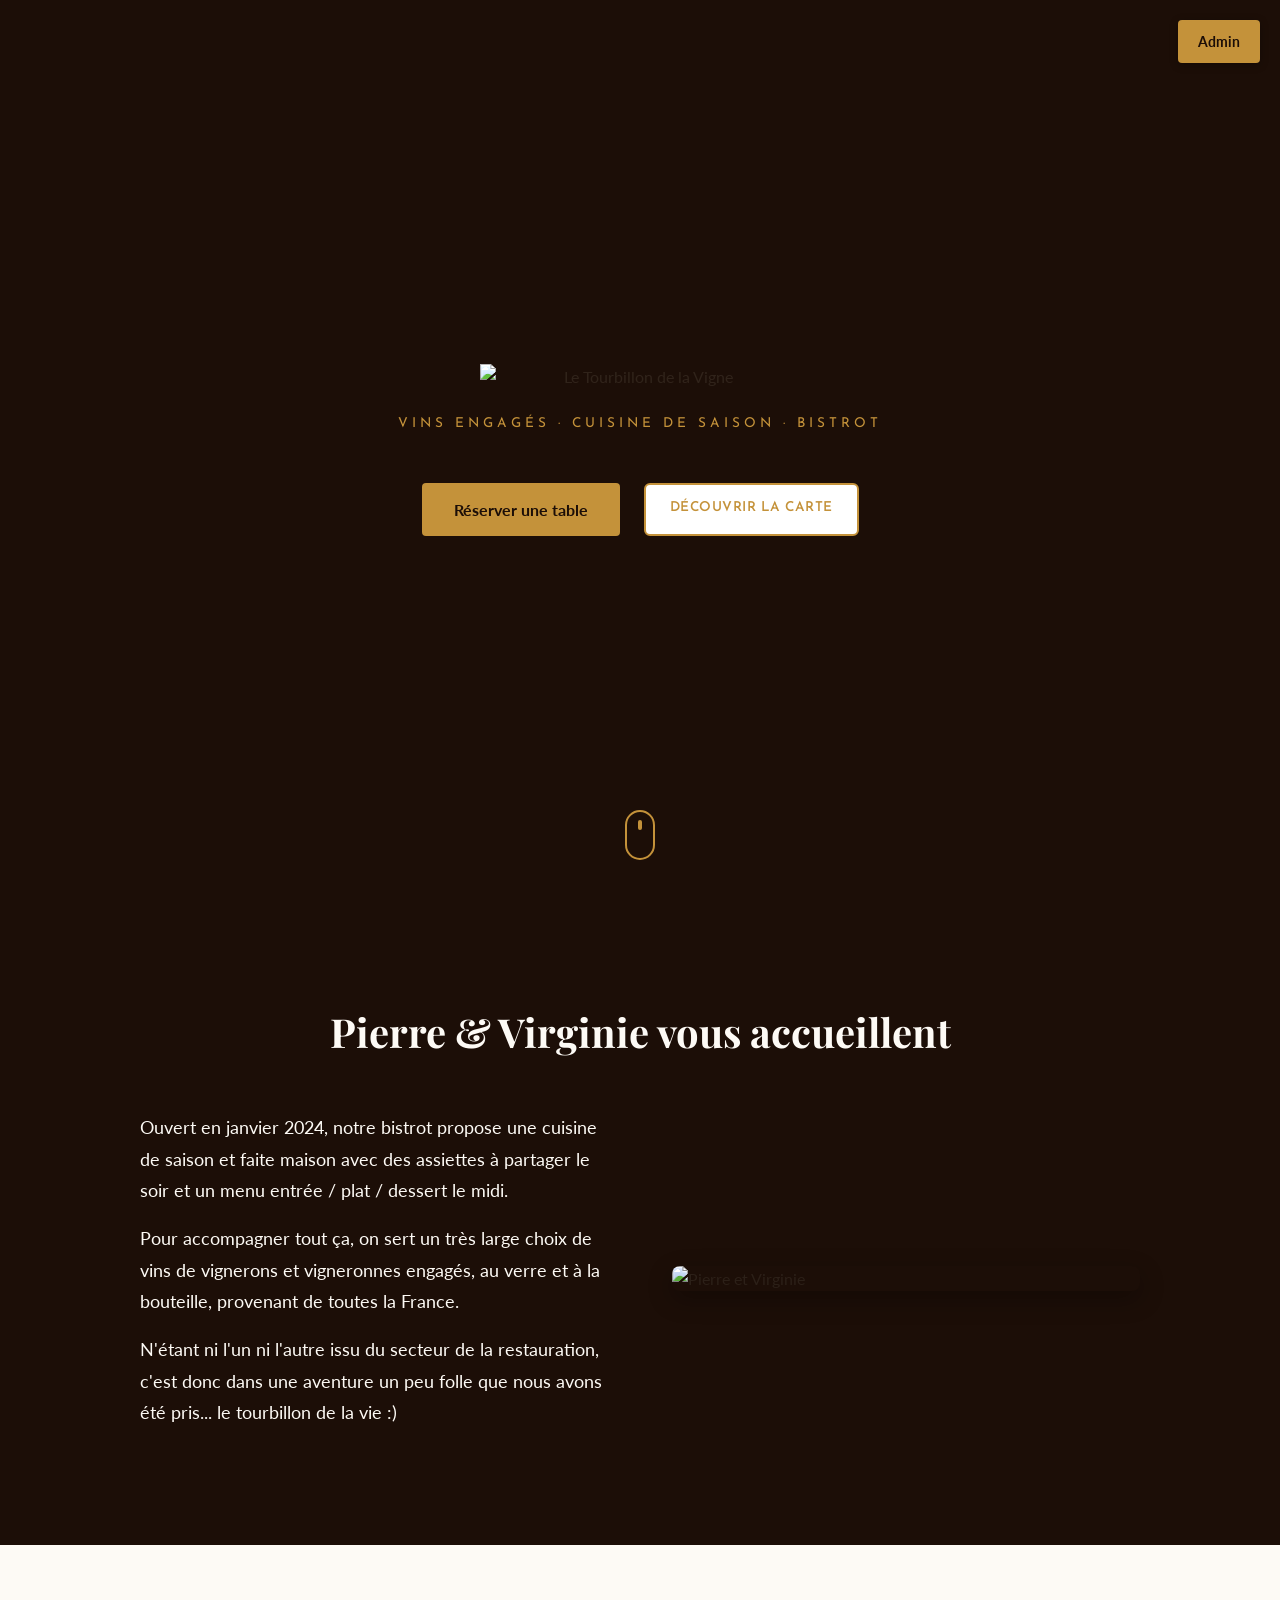
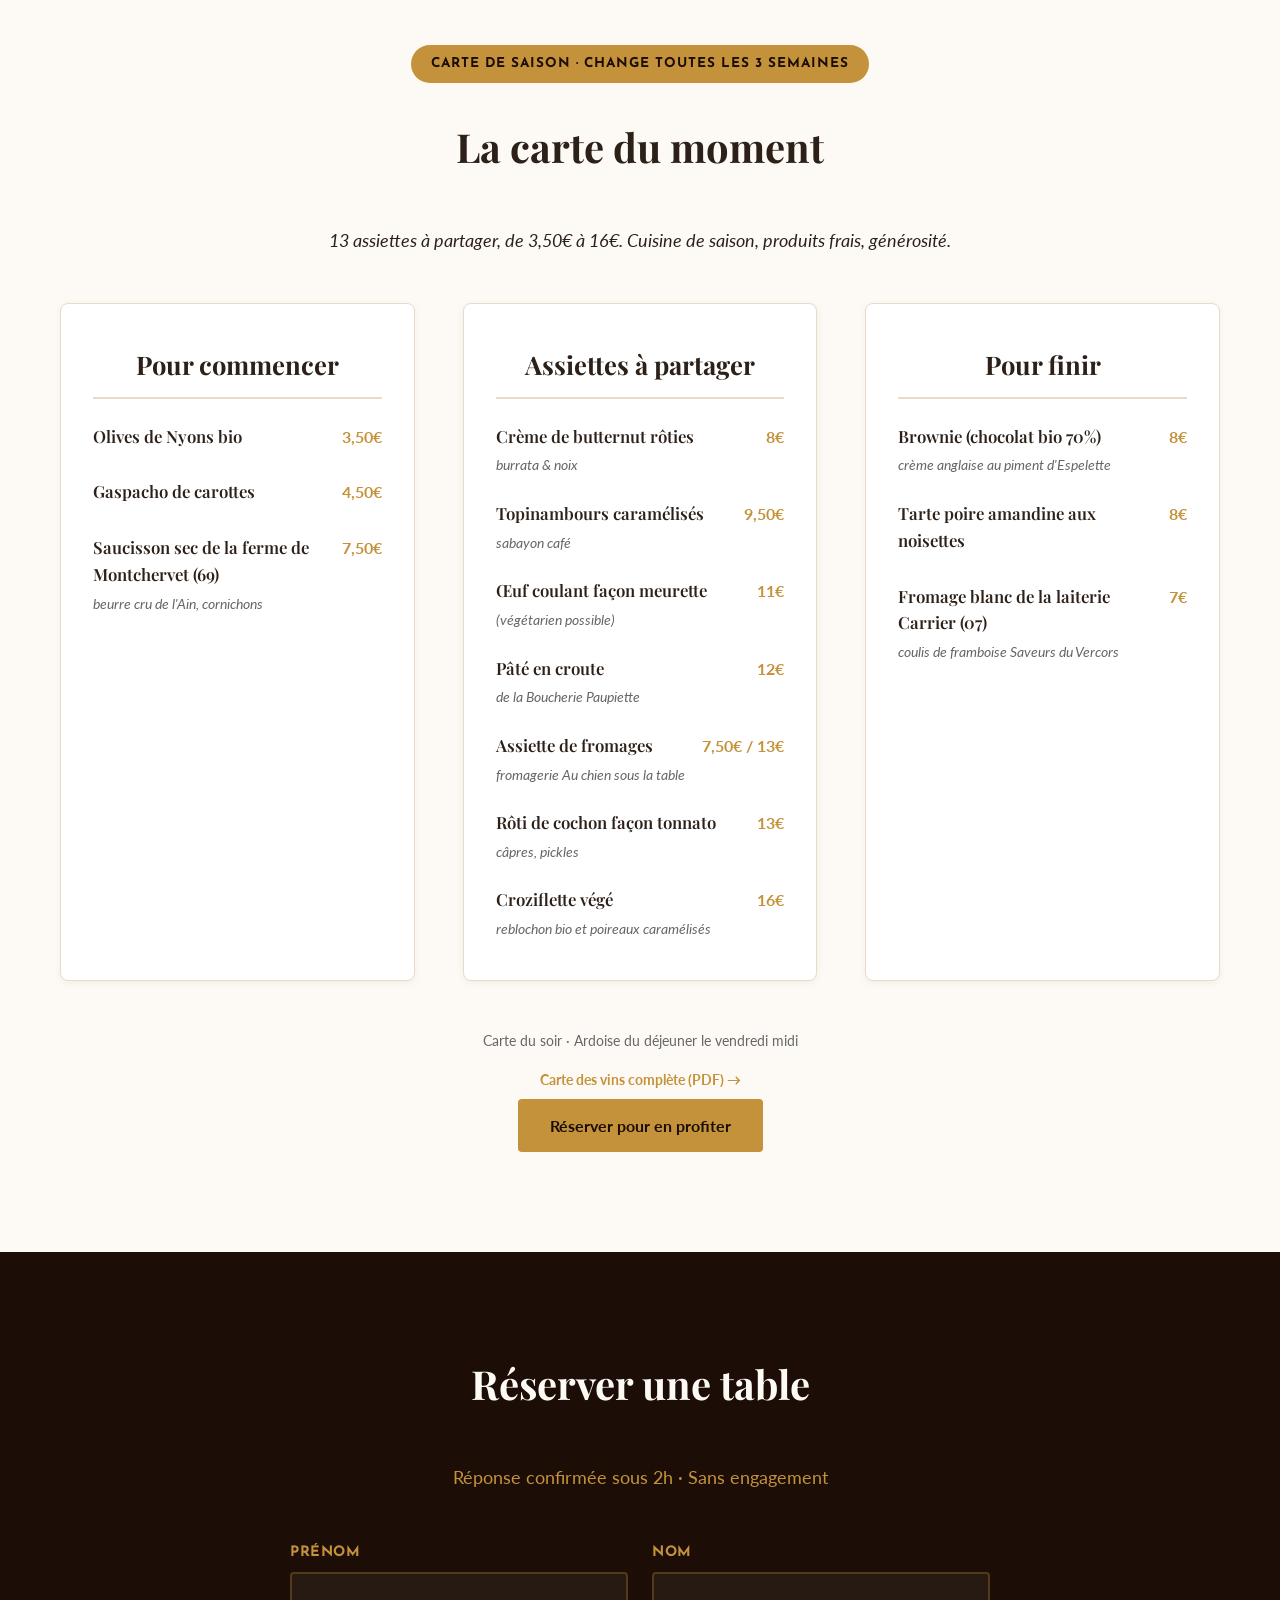
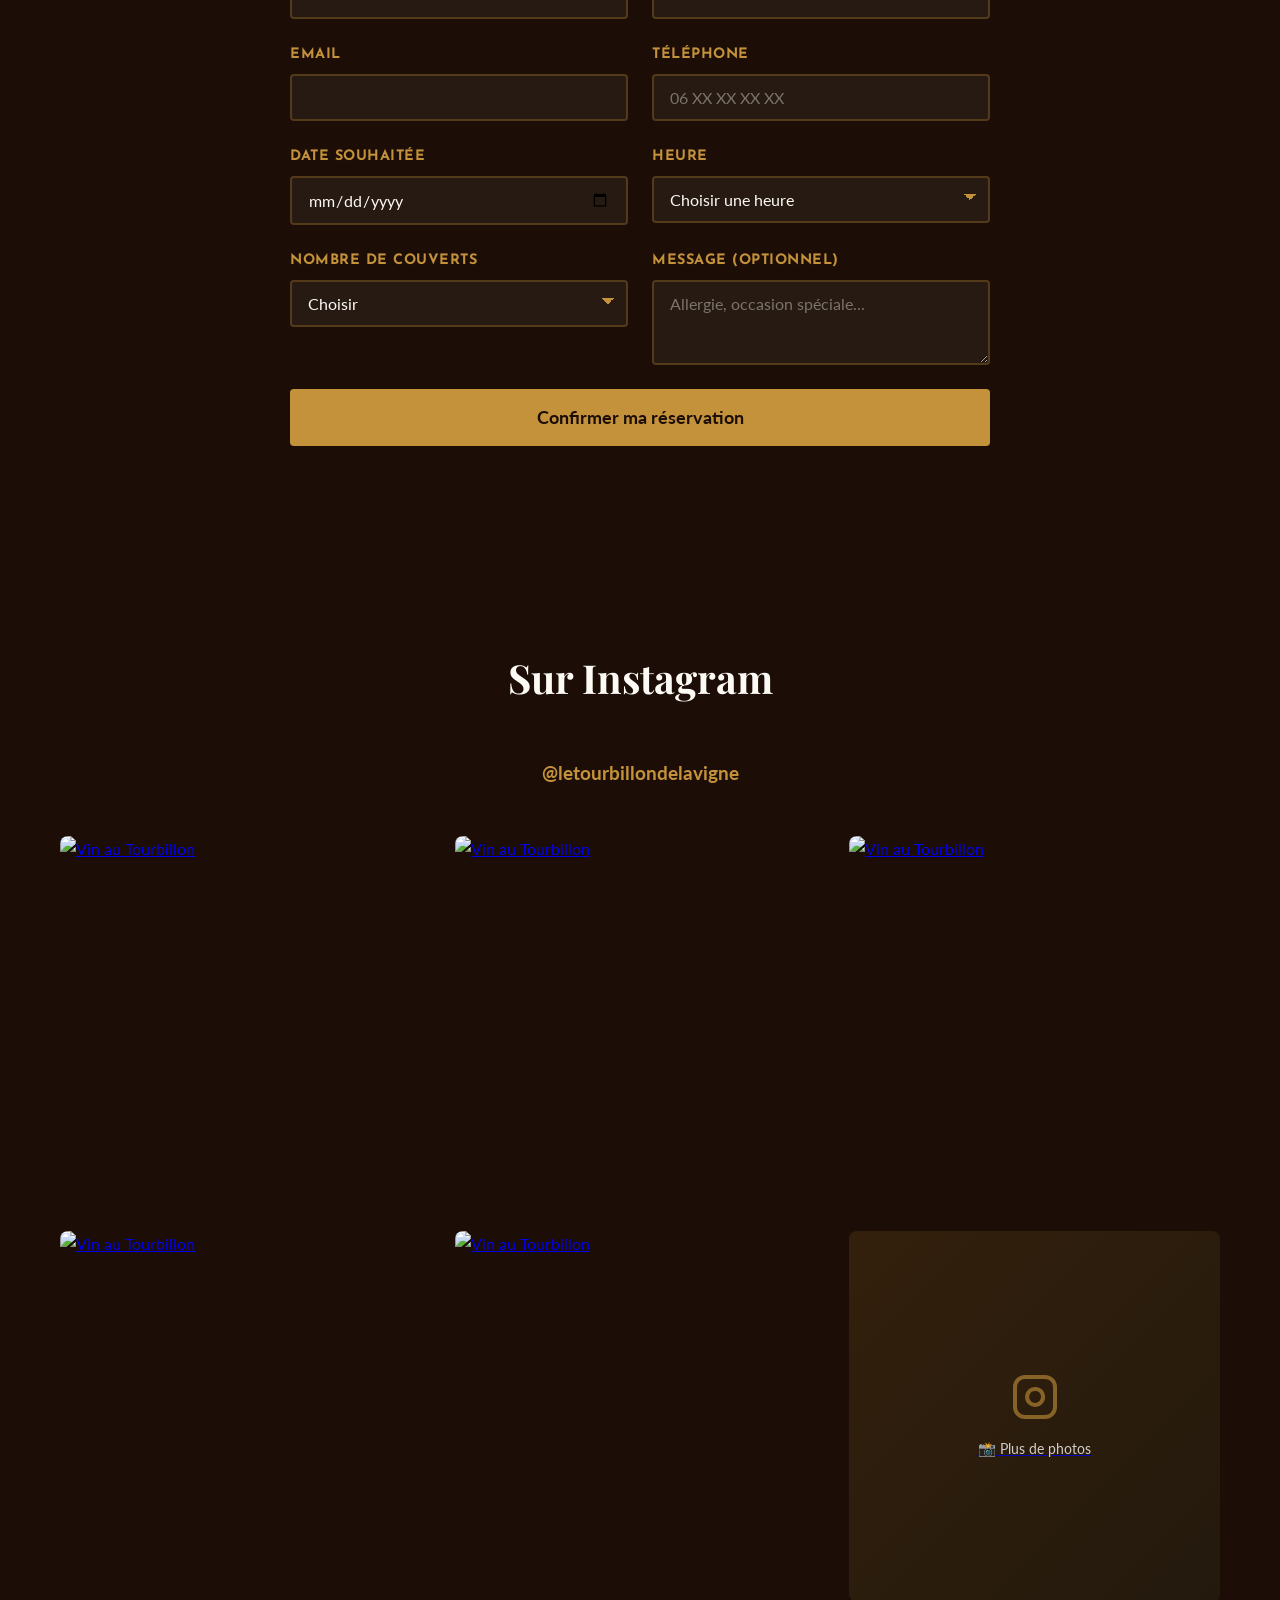
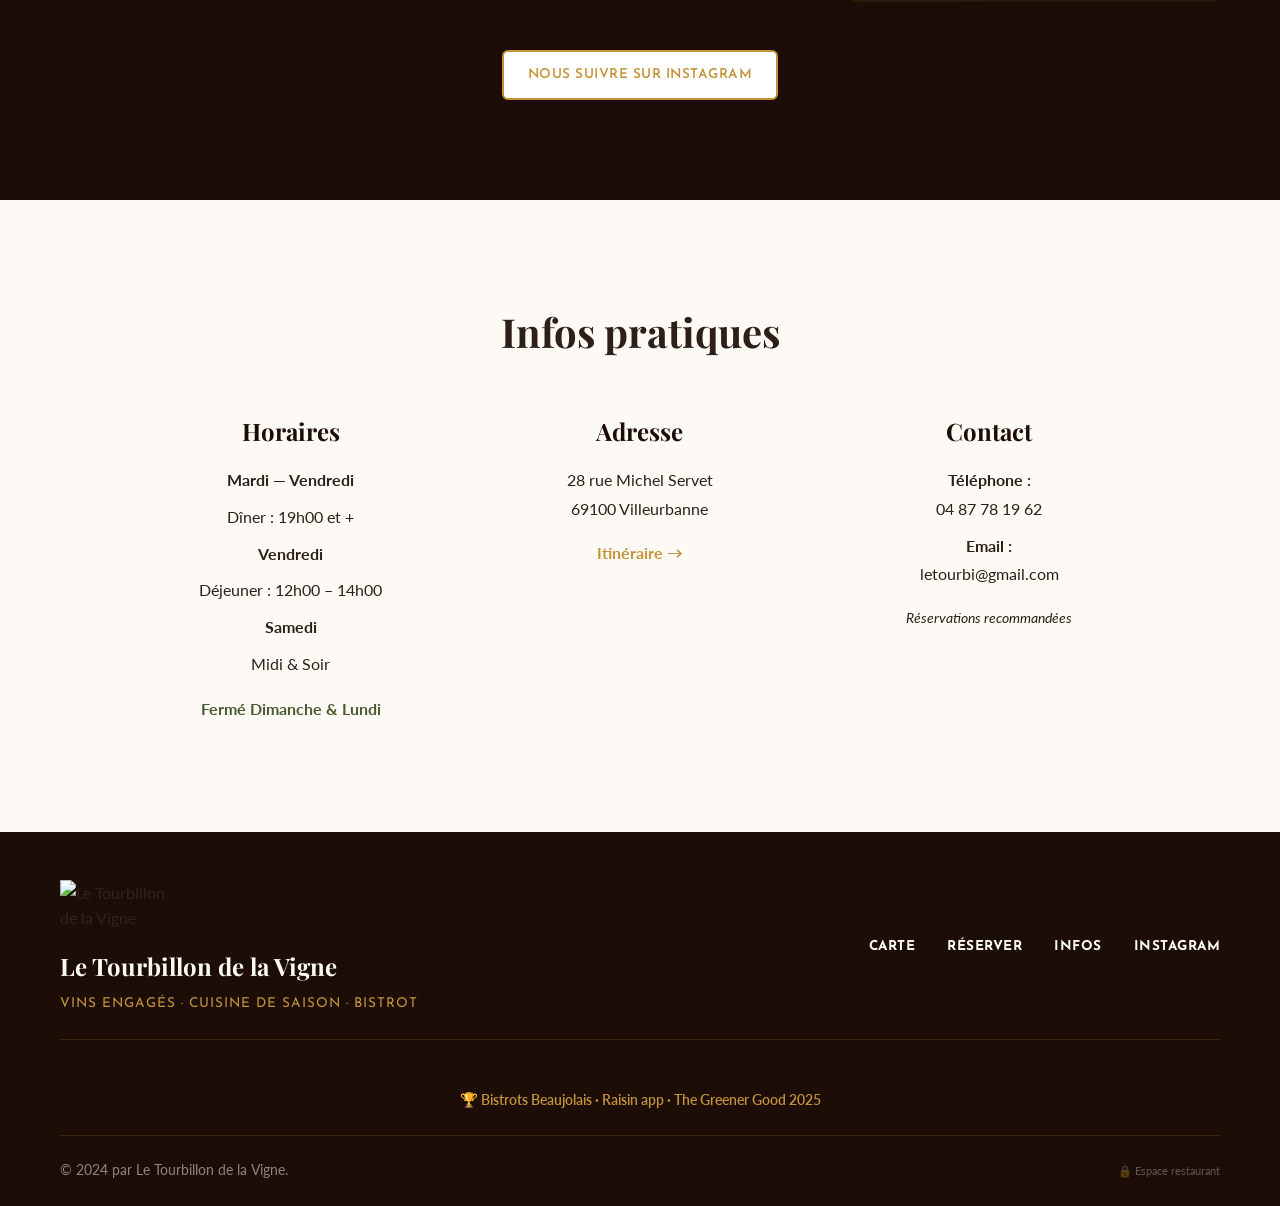
==== commit c194763b: "maj1" ====
--- a/index.html
+++ b/index.html
@@ -5,6 +5,7 @@
     <meta name="viewport" content="width=device-width, initial-scale=1.0">
     <title>Le Tourbillon de la Vigne · Vins engagés · Cuisine de saison · Villeurbanne</title>
     <meta name="description" content="Bistrot & cave à manger à Villeurbanne. Pierre (vin) et Virginie (cuisine) vous accueillent pour une cuisine de saison et des vins engagés.">
+    <link rel="icon" type="image/jpeg" href="assets/logo_atelier.jpg">
     
     <link rel="preconnect" href="https://fonts.googleapis.com">
     <link rel="preconnect" href="https://fonts.gstatic.com" crossorigin>
@@ -16,7 +17,7 @@
     <script type="text/javascript" src="https://cdn.jsdelivr.net/npm/@emailjs/browser@4/dist/email.min.js"></script>
     <script type="text/javascript">
         (function(){
-            emailjs.init("IFE4YLdMxS6QXU2Hj");
+            emailjs.init("AO-oBPw9GC0Lc9cQZ");
         })();
     </script>
 </head>
--- a/styles.css
+++ b/styles.css
@@ -422,6 +422,26 @@
     font-family: 'Lato', sans-serif;
     font-size: 1rem;
     transition: border-color 0.3s ease;
+}
+
+.form-group select {
+    appearance: none;
+    -webkit-appearance: none;
+    -moz-appearance: none;
+    padding-right: 40px;
+    background-image: linear-gradient(45deg, transparent 50%, var(--accent-principal) 50%), linear-gradient(135deg, var(--accent-principal) 50%, transparent 50%);
+    background-position: calc(100% - 18px) calc(50% - 2px), calc(100% - 12px) calc(50% - 2px);
+    background-size: 6px 6px, 6px 6px;
+    background-repeat: no-repeat;
+}
+
+.form-group select option {
+    color: var(--texte-sombre);
+    background-color: var(--fond-contenu);
+}
+
+.form-group select option[value=""] {
+    color: #8c837a;
 }
 
 .form-group input::placeholder,
